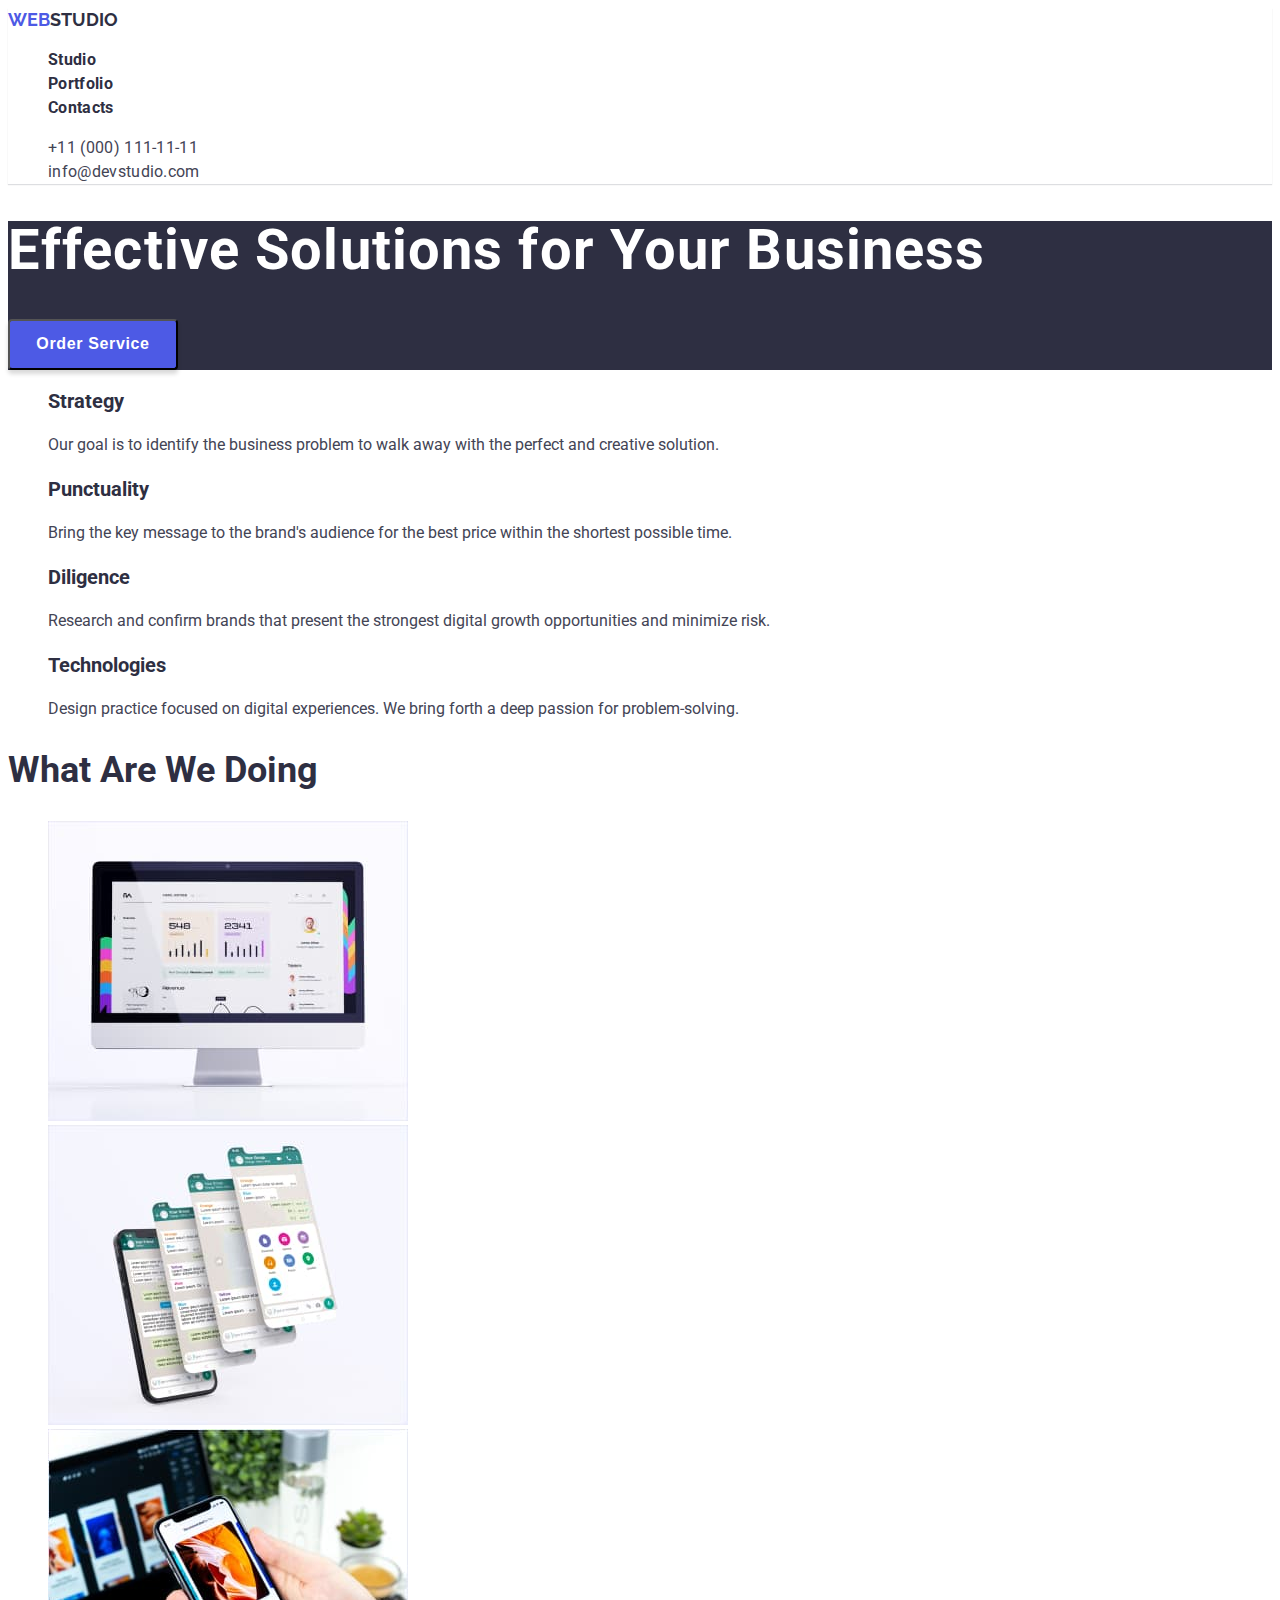
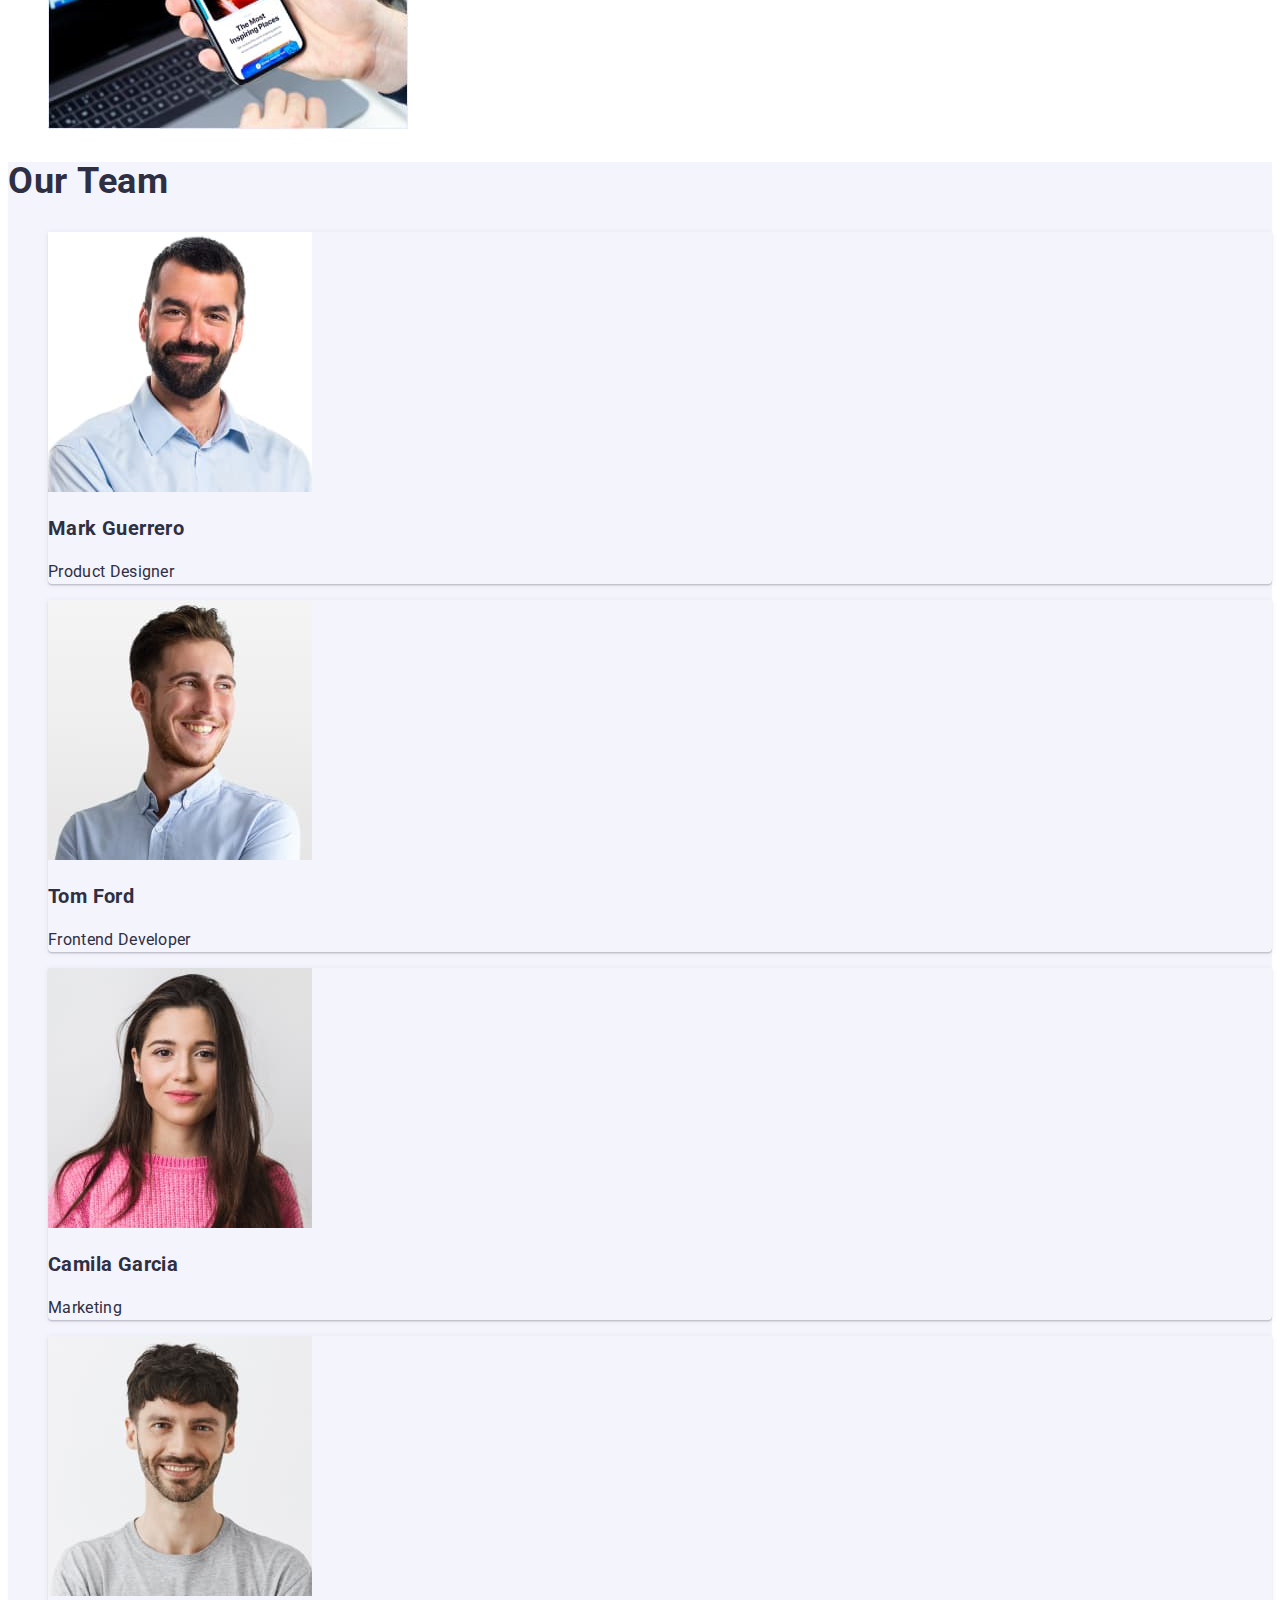
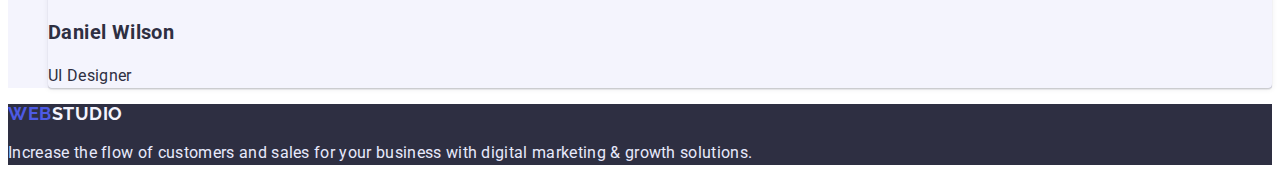
==== index.html @ b68ba535 "Initial commit" ====
<!DOCTYPE html>
<html lang="en">
  <head>
    <meta charset="UTF-8" />
    <meta http-equiv="X-UA-Compatible" content="IE=edge" />
    <meta name="viewport" content="width=device-width, initial-scale=1.0" />
    <link rel="stylesheet" href="./css/styles.css" />
    <link rel="preconnect" href="https://fonts.googleapis.com" />
    <link rel="preconnect" href="https://fonts.gstatic.com" crossorigin />
    <link
      href="https://fonts.googleapis.com/css2?family=Raleway:wght@700&family=Roboto:wght@400;500;700;900&display=swap"
      rel="stylesheet"
    />
    <title>Document</title>
  </head>
  <body>
    <header class="header">
      <nav class="navigation">
        <a class="link-logo" href="/">
          <span class="web-header-logo">web</span>studio</a
        >
        <ul class="navigation-list">
          <li><a class="link-navigation" href="./index.html">Studio</a></li>
          <li>
            <a class="link-navigation" href="./portfolio.html">Portfolio</a>
          </li>
          <li><a class="link-navigation" href="#">Contacts</a></li>
        </ul>
      </nav>
      <ul class="navigation-contacts-list">
        <li>
          <a class="link-contacts" href="tel:+110001111111"
            >+11 (000) 111-11-11</a
          >
        </li>
        <li>
          <a class="link-contacts" href="mailto:info@devstudio.com"
            >info@devstudio.com</a
          >
        </li>
      </ul>
    </header>
    <main class="main">
      <section class="section-hero">
        <h1 class="section-hero-title">
          Effective Solutions for Your Business
        </h1>
        <button class="button-section-hero" type="button">Order Service</button>
      </section>
      <section class="advantages">
        <h2 class="advantages-title">Our advantages</h2>
        <ul class="advantages-list">
          <li class="advantages-list-item">
            <h3 class="advantages-list-item-title">Strategy</h3>
            <p class="advantages-list-item-text">
              Our goal is to identify the business problem to walk away with the
              perfect and creative solution.
            </p>
          </li>
          <li class="advantages-list-item">
            <h3 class="advantages-list-item-title">Punctuality</h3>
            <p class="advantages-list-item-text">
              Bring the key message to the brand's audience for the best price
              within the shortest possible time.
            </p>
          </li>
          <li class="advantages-list-item">
            <h3 class="advantages-list-item-title">Diligence</h3>
            <p class="advantages-list-item-text">
              Research and confirm brands that present the strongest digital
              growth opportunities and minimize risk.
            </p>
          </li>
          <li class="advantages-list-item">
            <h3 class="advantages-list-item-title">Technologies</h3>
            <p class="advantages-list-item-text">
              Design practice focused on digital experiences. We bring forth a
              deep passion for problem-solving.
            </p>
          </li>
        </ul>
      </section>
      <section class="work">
        <h2 class="work-title">What are we doing</h2>
        <ul class="work-title-list">
          <li class="work-title-list-img">
            <img src="./images/img-1.jpg" alt="website-design" width="360" />
          </li>
          <li class="work-title-list-img">
            <img
              src="./images/img-2.jpg"
              alt="mobile-application-design"
              width="360"
            />
          </li>
          <li class="work-title-list-img">
            <img src="./images/img-3.jpg" alt="program-design" width="360" />
          </li>
        </ul>
      </section>
      <section class="team">
        <h2 class="team-title">Our Team</h2>
        <ul class="team-list">
          <li class="team-list-card">
            <img src="./images/Mark.jpg" alt="product-designer" width="264" />
            <h3 class="team-list-card-title">Mark Guerrero</h3>
            <p class="team-list-card-text">Product Designer</p>
          </li>
          <li class="team-list-card">
            <img src="./images/Tom.jpg" alt="frontend-developer" width="264" />
            <h3 class="team-list-card-title">Tom Ford</h3>
            <p class="team-list-card-text">Frontend Developer</p>
          </li>
          <li class="team-list-card">
            <img src="./images/Camila.jpg" alt="marketing" width="264" />
            <h3 class="team-list-card-title">Camila Garcia</h3>
            <p class="team-list-card-text">Marketing</p>
          </li>
          <li class="team-list-card">
            <img src="./images/Daniel.jpg" alt="ui-designer" width="264" />
            <h3 class="team-list-card-title">Daniel Wilson</h3>
            <p class="team-list-card-text">UI Designer</p>
          </li>
        </ul>
      </section>
    </main>
    <footer class="footer">
      <a class="footer-logo" href="/"
        ><span class="web-footer-logo">web</span>studio</a
      >
      <p class="footer-text">
        Increase the flow of customers and sales for your business with digital
        marketing & growth solutions.
      </p>
    </footer>
  </body>
</html>
---- css/styles.css ----
:root {
  --color-primary: #2e2f42;
  --color-secondary: #434455;
  --color-third: #fff;
  --color-action: #4d5ae5;
  --color-background-section: #2e2f42;
  --color-background-brand: #f4f4fd;
  --color-button-action: #404bbf;
  --color-background-button: #e7e9fc;
}

body {
  font-family: Roboto, sans-serif;
  color: var(--color-primary);
  background-color: var(--color-third);
}

ul {
  list-style: none;
}

/* Header */

.header {
  background-color: var(--color-third);
  /* border-bottom: solid; */
  box-shadow: 0px 0px 0px rgba(46, 47, 66, 0.08),
    0px 1px 1px rgba(46, 47, 66, 0.16), 0px 0px 0px rgba(46, 47, 66, 0.08);
}

/* logo */

.link-logo {
  font-family: "Raleway";
  font-weight: 700;
  font-size: 18px;
  line-height: 1.33;
  color: var(--color-primary);
  text-transform: uppercase;
  text-decoration: none;
}

.web-header-logo {
  color: var(--color-action);
}

/* navigation */

.navigation-list {
  font-weight: 700;
  font-size: 16px;
  line-height: 1.5;
  letter-spacing: 0.02em;
}

.link-navigation {
  color: var(--color-primary);
  text-decoration: none;
}

.link-navigation:hover,
.link-navigation:focus {
  color: var(--color-action);
}

/* contacts */

.navigation-contacts-list {
  font-size: 16px;
  line-height: 1.5;
  letter-spacing: 0.02em;
}

.link-contacts {
  color: var(--color-secondary);
  text-decoration: none;
}

.link-contacts:hover,
.link-contacts:focus {
  color: var(--color-action);
}

/* Main */

/* section-hero */

.section-hero {
  background-color: var(--color-primary);
}
.section-hero-title {
  font-weight: 700;
  font-size: 56px;
  line-height: 1.07;
  color: var(--color-third);
  letter-spacing: 0.02em;
}

/* Button */

.button-section-hero {
  font-weight: 700;
  font-size: 16px;
  line-height: 1.18;
  letter-spacing: 0.04em;
  cursor: pointer;
  width: 170px;
  height: 51px;
  left: 635px;
  top: 432px;
  box-shadow: 0px 4px 4px rgba(0, 0, 0, 0.15);
  border-radius: 4px;
  color: var(--color-third);
  background-color: var(--color-action);
}

.button-section-hero:hover,
.button-section-hero:focus {
  color: var(--color-third);
  background-color: var(--color-button-action);
}

/* section advantages */

.advantages-title {
  width: 1px;
  height: 1px;
  margin: -1px;
  border: 0;
  padding: 0;
  white-space: nowrap;
  clip-path: inset(100%);
  clip: rect(0 0 0 0);
  overflow: hidden;
}

.advantages-list-item-title {
  font-weight: 700;
  font-size: 20px;
  line-height: 1.2;
  color: var(--color-primary);
}

.advantages-list-item-text {
  font-size: 16px;
  line-height: 1.5;
  color: var(--color-secondary);
}

/* section work */

.work-title {
  color: var(--color-primary);
  font-weight: 700;
  font-size: 36px;
  line-height: 1.11;
  text-transform: capitalize;
}

/* section our team */

.team {
  background-color: var(--color-background-brand);
}

.team-title {
  font-weight: 700;
  font-size: 36px;
  line-height: 1.11;
  letter-spacing: 0.02em;
  text-transform: capitalize;
  color: var(--color-primary);
}

.team-list-card {
  box-shadow: 0px 1px 6px rgba(46, 47, 66, 0.08),
    0px 1px 1px rgba(46, 47, 66, 0.16), 0px 2px 1px rgba(46, 47, 66, 0.08);
  border-radius: 0px 0px 4px 4px;
}

.team-list-card-title {
  font-weight: 700;
  font-size: 20px;
  line-height: 1.2;
  letter-spacing: 0.02em;
  color: var(--color-primary);
}

.team-list-card-text {
  font-size: 16px;
  line-height: 1.5;
  letter-spacing: 0.02em;
}

/* second page (Portfolio) */

.button-action {
  font-weight: 700;
  font-size: 16px;
  line-height: 1.5;
  align-items: center;
  cursor: pointer;
  letter-spacing: 0.04em;
  color: var(--color-action);
  background-color: var(--color-background-button);
  border: 1px solid #e7e9fc;
  border-radius: 4px;
}

.button-action:hover,
.button-action:focus {
  color: var(--color-third);
  background-color: var(--color-action);
}

.gallery-title {
  width: 1px;
  height: 1px;
  margin: -1px;
  border: 0;
  padding: 0;
  white-space: nowrap;
  clip-path: inset(100%);
  clip: rect(0 0 0 0);
  overflow: hidden;
}

.portfolio-images-card {
  box-sizing: border-box;
  border: 0.5px solid #f4f4fd;
  box-shadow: 0px 1px 6px rgba(46, 47, 66, 0.08);
}

.portfolio-images-card-title {
  font-weight: 700;
  font-size: 20px;
  line-height: 1.2;
  letter-spacing: 0.02em;
  color: var(--color-primary);
}

.portfolio-images-card-text {
  font-size: 16px;
  line-height: 1.5;
  letter-spacing: 0.02em;
  color: var(--color-secondary);
}

/* footer */

.footer {
  background-color: var(--color-background-section);
}

.footer-logo {
  font-family: "Raleway";
  font-weight: 700;
  font-size: 18px;
  line-height: 1.16;
  letter-spacing: 0.03em;
  text-transform: uppercase;
  text-decoration: none;
  color: var(--color-background-brand);
}

.web-footer-logo {
  font-family: "Raleway";
  font-weight: 700;
  font-size: 18px;
  line-height: 1.16;
  letter-spacing: 0.03em;
  color: var(--color-action);
}

.footer-text {
  font-size: 16px;
  line-height: 1.5;
  letter-spacing: 0.02em;
  color: var(--color-background-button);
}
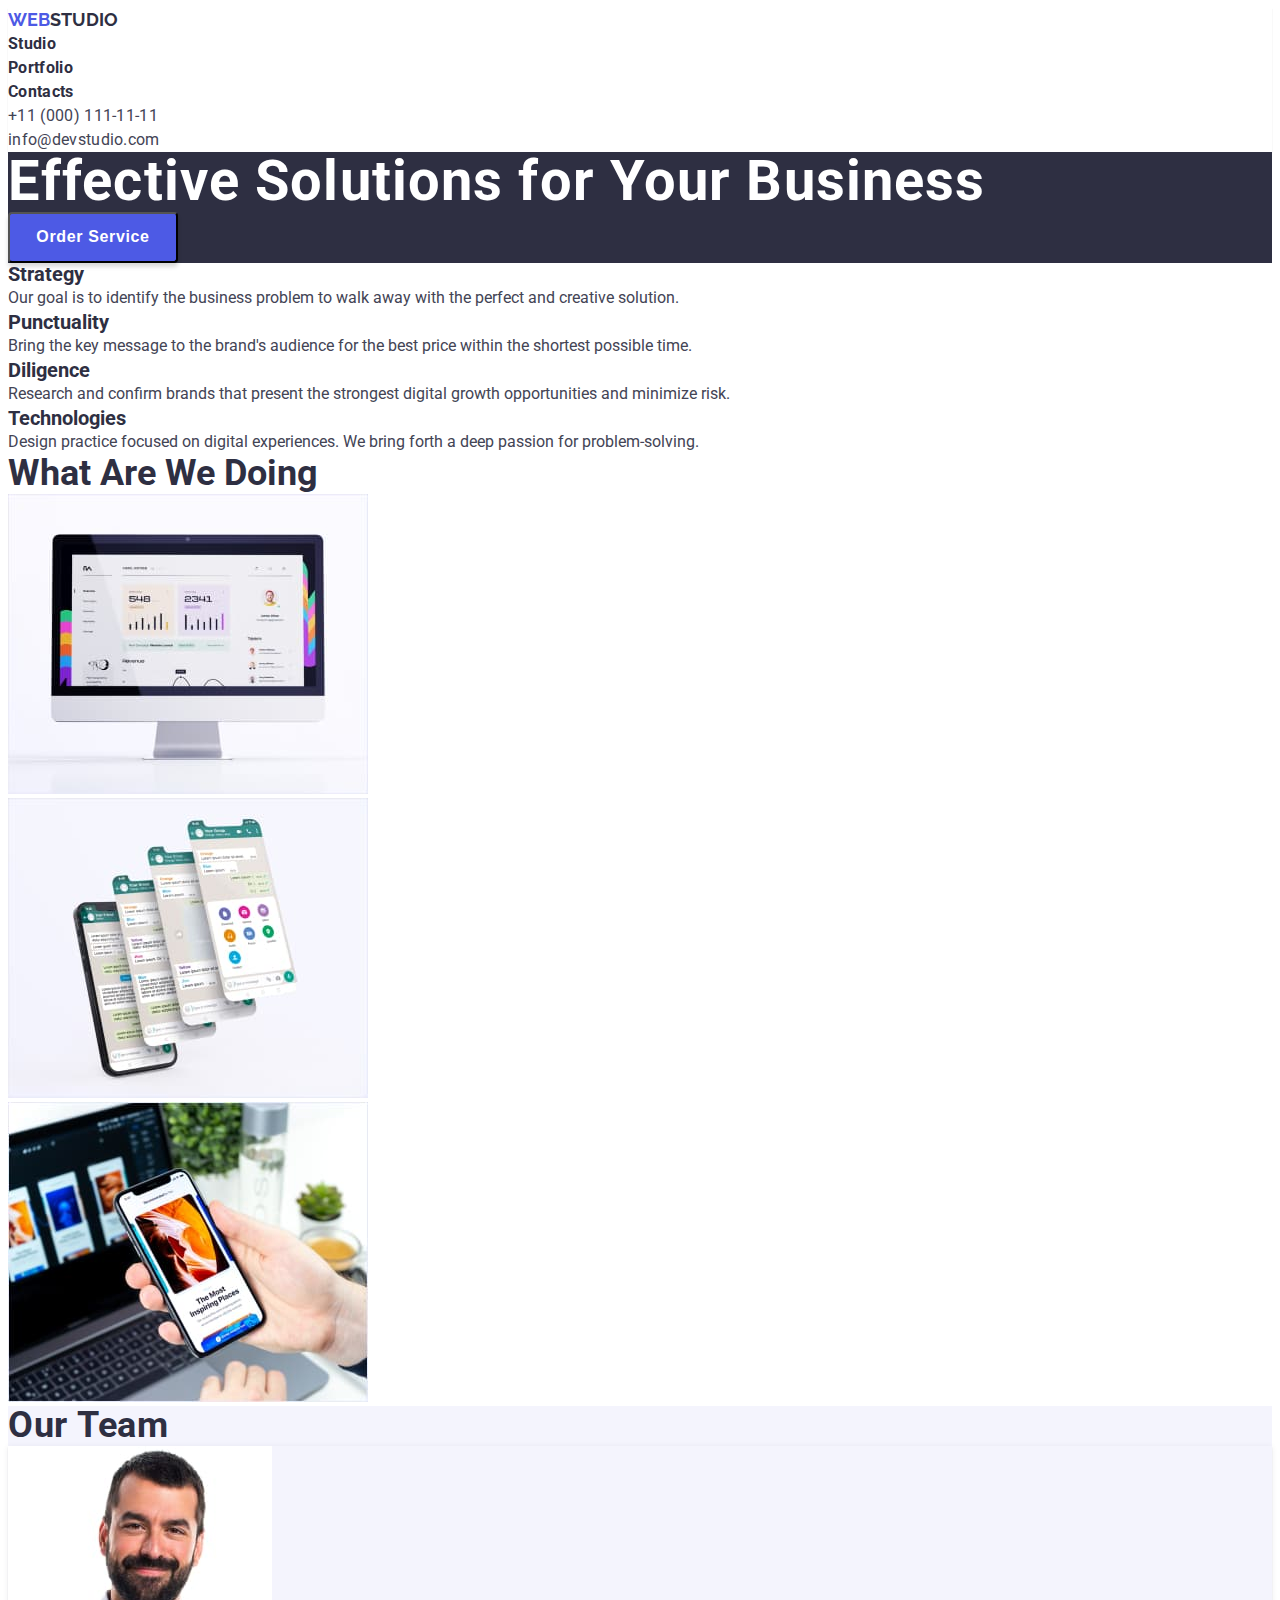
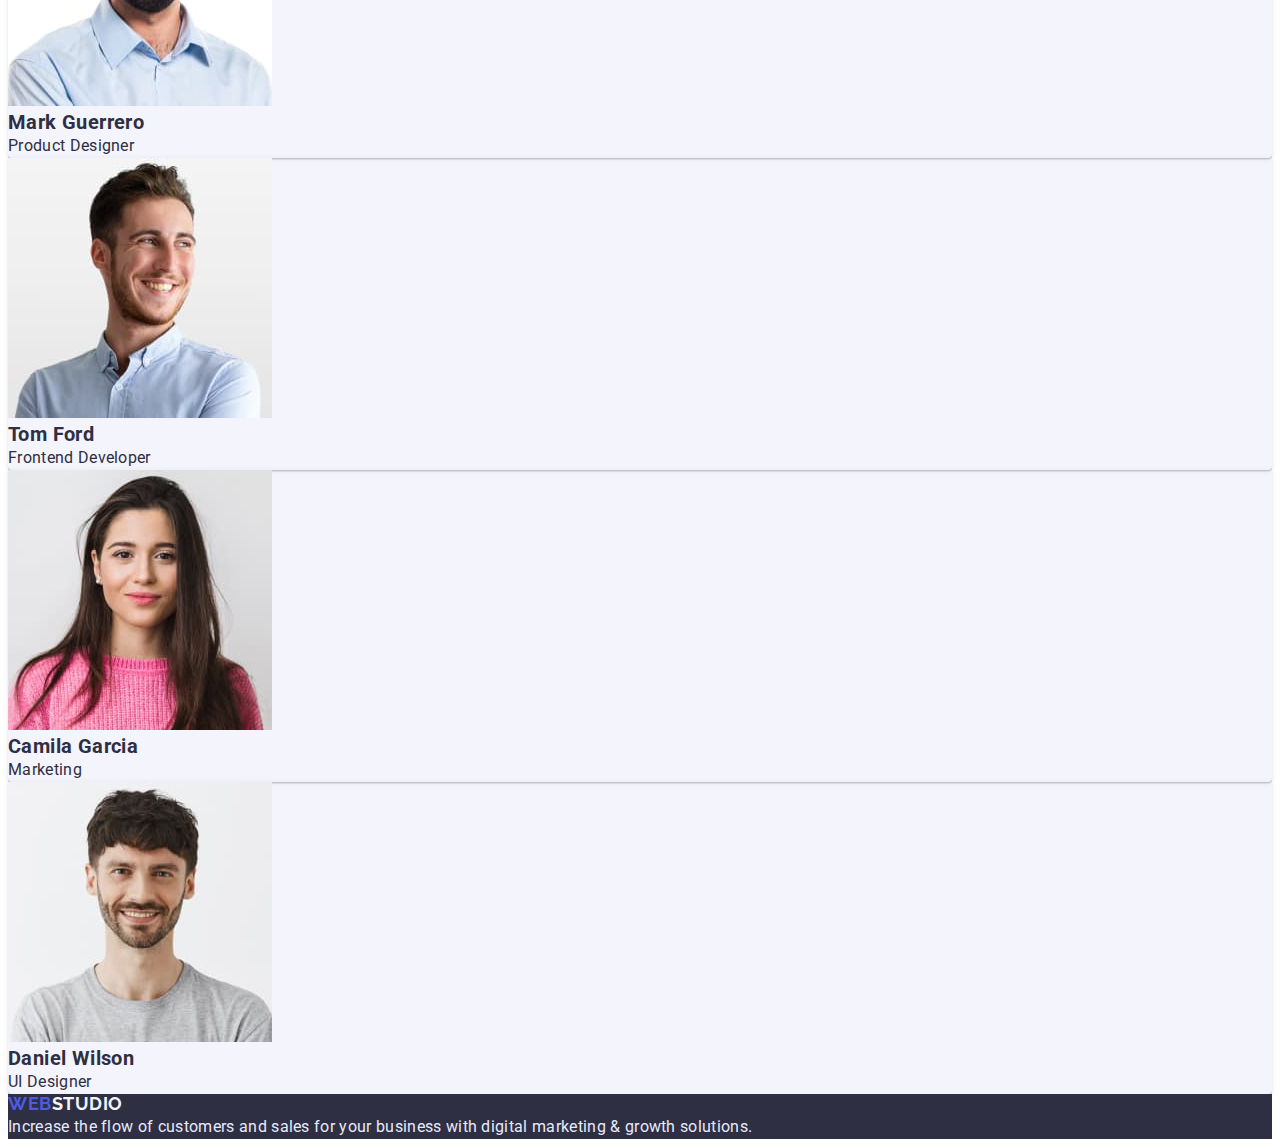
==== commit 3dd3bfee: "створено клас container" ====
--- a/index.html
+++ b/index.html
@@ -11,22 +11,31 @@
       href="https://fonts.googleapis.com/css2?family=Raleway:wght@700&family=Roboto:wght@400;500;700;900&display=swap"
       rel="stylesheet"
     />
+    <link
+      rel="stylesheet"
+      href="https://cdnjs.cloudflare.com/ajax/libs/modern-normalize/1.1.0/modern-normalize.min.css"
+      integrity="sha512-wpPYUAdjBVSE4KJnH1VR1HeZfpl1ub8YT/NKx4PuQ5NmX2tKuGu6U/JRp5y+Y8XG2tV+wKQpNHVUX03MfMFn9Q=="
+      crossorigin="anonymous"
+      referrerpolicy="no-referrer"
+    />
     <title>Document</title>
   </head>
   <body>
     <header class="header">
-      <nav class="navigation">
-        <a class="link-logo" href="/">
-          <span class="web-header-logo">web</span>studio</a
-        >
-        <ul class="navigation-list">
-          <li><a class="link-navigation" href="./index.html">Studio</a></li>
-          <li>
-            <a class="link-navigation" href="./portfolio.html">Portfolio</a>
-          </li>
-          <li><a class="link-navigation" href="#">Contacts</a></li>
-        </ul>
-      </nav>
+      <div class="container">
+        <nav class="navigation">
+          <a class="link-logo" href="/">
+            <span class="web-header-logo">web</span>studio</a
+          >
+          <ul class="navigation-list">
+            <li><a class="link-navigation" href="./index.html">Studio</a></li>
+            <li>
+              <a class="link-navigation" href="./portfolio.html">Portfolio</a>
+            </li>
+            <li><a class="link-navigation" href="#">Contacts</a></li>
+          </ul>
+        </nav>
+      </div>
       <ul class="navigation-contacts-list">
         <li>
           <a class="link-contacts" href="tel:+110001111111"
@@ -42,96 +51,112 @@
     </header>
     <main class="main">
       <section class="section-hero">
-        <h1 class="section-hero-title">
-          Effective Solutions for Your Business
-        </h1>
-        <button class="button-section-hero" type="button">Order Service</button>
+        <div class="container">
+          <h1 class="section-hero-title">
+            Effective Solutions for Your Business
+          </h1>
+          <button class="button-section-hero" type="button">
+            Order Service
+          </button>
+        </div>
       </section>
       <section class="advantages">
-        <h2 class="advantages-title">Our advantages</h2>
-        <ul class="advantages-list">
-          <li class="advantages-list-item">
-            <h3 class="advantages-list-item-title">Strategy</h3>
-            <p class="advantages-list-item-text">
-              Our goal is to identify the business problem to walk away with the
-              perfect and creative solution.
-            </p>
-          </li>
-          <li class="advantages-list-item">
-            <h3 class="advantages-list-item-title">Punctuality</h3>
-            <p class="advantages-list-item-text">
-              Bring the key message to the brand's audience for the best price
-              within the shortest possible time.
-            </p>
-          </li>
-          <li class="advantages-list-item">
-            <h3 class="advantages-list-item-title">Diligence</h3>
-            <p class="advantages-list-item-text">
-              Research and confirm brands that present the strongest digital
-              growth opportunities and minimize risk.
-            </p>
-          </li>
-          <li class="advantages-list-item">
-            <h3 class="advantages-list-item-title">Technologies</h3>
-            <p class="advantages-list-item-text">
-              Design practice focused on digital experiences. We bring forth a
-              deep passion for problem-solving.
-            </p>
-          </li>
-        </ul>
+        <div class="container">
+          <h2 class="advantages-title">Our advantages</h2>
+          <ul class="advantages-list">
+            <li class="advantages-list-item">
+              <h3 class="advantages-list-item-title">Strategy</h3>
+              <p class="advantages-list-item-text">
+                Our goal is to identify the business problem to walk away with
+                the perfect and creative solution.
+              </p>
+            </li>
+            <li class="advantages-list-item">
+              <h3 class="advantages-list-item-title">Punctuality</h3>
+              <p class="advantages-list-item-text">
+                Bring the key message to the brand's audience for the best price
+                within the shortest possible time.
+              </p>
+            </li>
+            <li class="advantages-list-item">
+              <h3 class="advantages-list-item-title">Diligence</h3>
+              <p class="advantages-list-item-text">
+                Research and confirm brands that present the strongest digital
+                growth opportunities and minimize risk.
+              </p>
+            </li>
+            <li class="advantages-list-item">
+              <h3 class="advantages-list-item-title">Technologies</h3>
+              <p class="advantages-list-item-text">
+                Design practice focused on digital experiences. We bring forth a
+                deep passion for problem-solving.
+              </p>
+            </li>
+          </ul>
+        </div>
       </section>
       <section class="work">
-        <h2 class="work-title">What are we doing</h2>
-        <ul class="work-title-list">
-          <li class="work-title-list-img">
-            <img src="./images/img-1.jpg" alt="website-design" width="360" />
-          </li>
-          <li class="work-title-list-img">
-            <img
-              src="./images/img-2.jpg"
-              alt="mobile-application-design"
-              width="360"
-            />
-          </li>
-          <li class="work-title-list-img">
-            <img src="./images/img-3.jpg" alt="program-design" width="360" />
-          </li>
-        </ul>
+        <div class="container">
+          <h2 class="work-title">What are we doing</h2>
+          <ul class="work-title-list">
+            <li class="work-title-list-img">
+              <img src="./images/img-1.jpg" alt="website-design" width="360" />
+            </li>
+            <li class="work-title-list-img">
+              <img
+                src="./images/img-2.jpg"
+                alt="mobile-application-design"
+                width="360"
+              />
+            </li>
+            <li class="work-title-list-img">
+              <img src="./images/img-3.jpg" alt="program-design" width="360" />
+            </li>
+          </ul>
+        </div>
       </section>
       <section class="team">
-        <h2 class="team-title">Our Team</h2>
-        <ul class="team-list">
-          <li class="team-list-card">
-            <img src="./images/Mark.jpg" alt="product-designer" width="264" />
-            <h3 class="team-list-card-title">Mark Guerrero</h3>
-            <p class="team-list-card-text">Product Designer</p>
-          </li>
-          <li class="team-list-card">
-            <img src="./images/Tom.jpg" alt="frontend-developer" width="264" />
-            <h3 class="team-list-card-title">Tom Ford</h3>
-            <p class="team-list-card-text">Frontend Developer</p>
-          </li>
-          <li class="team-list-card">
-            <img src="./images/Camila.jpg" alt="marketing" width="264" />
-            <h3 class="team-list-card-title">Camila Garcia</h3>
-            <p class="team-list-card-text">Marketing</p>
-          </li>
-          <li class="team-list-card">
-            <img src="./images/Daniel.jpg" alt="ui-designer" width="264" />
-            <h3 class="team-list-card-title">Daniel Wilson</h3>
-            <p class="team-list-card-text">UI Designer</p>
-          </li>
-        </ul>
+        <div class="container">
+          <h2 class="team-title">Our Team</h2>
+          <ul class="team-list">
+            <li class="team-list-card">
+              <img src="./images/Mark.jpg" alt="product-designer" width="264" />
+              <h3 class="team-list-card-title">Mark Guerrero</h3>
+              <p class="team-list-card-text">Product Designer</p>
+            </li>
+            <li class="team-list-card">
+              <img
+                src="./images/Tom.jpg"
+                alt="frontend-developer"
+                width="264"
+              />
+              <h3 class="team-list-card-title">Tom Ford</h3>
+              <p class="team-list-card-text">Frontend Developer</p>
+            </li>
+            <li class="team-list-card">
+              <img src="./images/Camila.jpg" alt="marketing" width="264" />
+              <h3 class="team-list-card-title">Camila Garcia</h3>
+              <p class="team-list-card-text">Marketing</p>
+            </li>
+            <li class="team-list-card">
+              <img src="./images/Daniel.jpg" alt="ui-designer" width="264" />
+              <h3 class="team-list-card-title">Daniel Wilson</h3>
+              <p class="team-list-card-text">UI Designer</p>
+            </li>
+          </ul>
+        </div>
       </section>
     </main>
     <footer class="footer">
-      <a class="footer-logo" href="/"
-        ><span class="web-footer-logo">web</span>studio</a
-      >
-      <p class="footer-text">
-        Increase the flow of customers and sales for your business with digital
-        marketing & growth solutions.
-      </p>
+      <div class="container">
+        <a class="footer-logo" href="/"
+          ><span class="web-footer-logo">web</span>studio</a
+        >
+        <p class="footer-text">
+          Increase the flow of customers and sales for your business with
+          digital marketing & growth solutions.
+        </p>
+      </div>
     </footer>
   </body>
 </html>
--- a/css/styles.css
+++ b/css/styles.css
@@ -15,8 +15,20 @@
   background-color: var(--color-third);
 }
 
-ul {
-  list-style: none;
+p,
+h1,
+h2,
+h3,
+h4,
+h5,
+h6 {
+  margin: 0;
+}
+
+ul,
+ol {
+  margin: 0;
+  padding-left: 0;
 }
 
 /* Header */
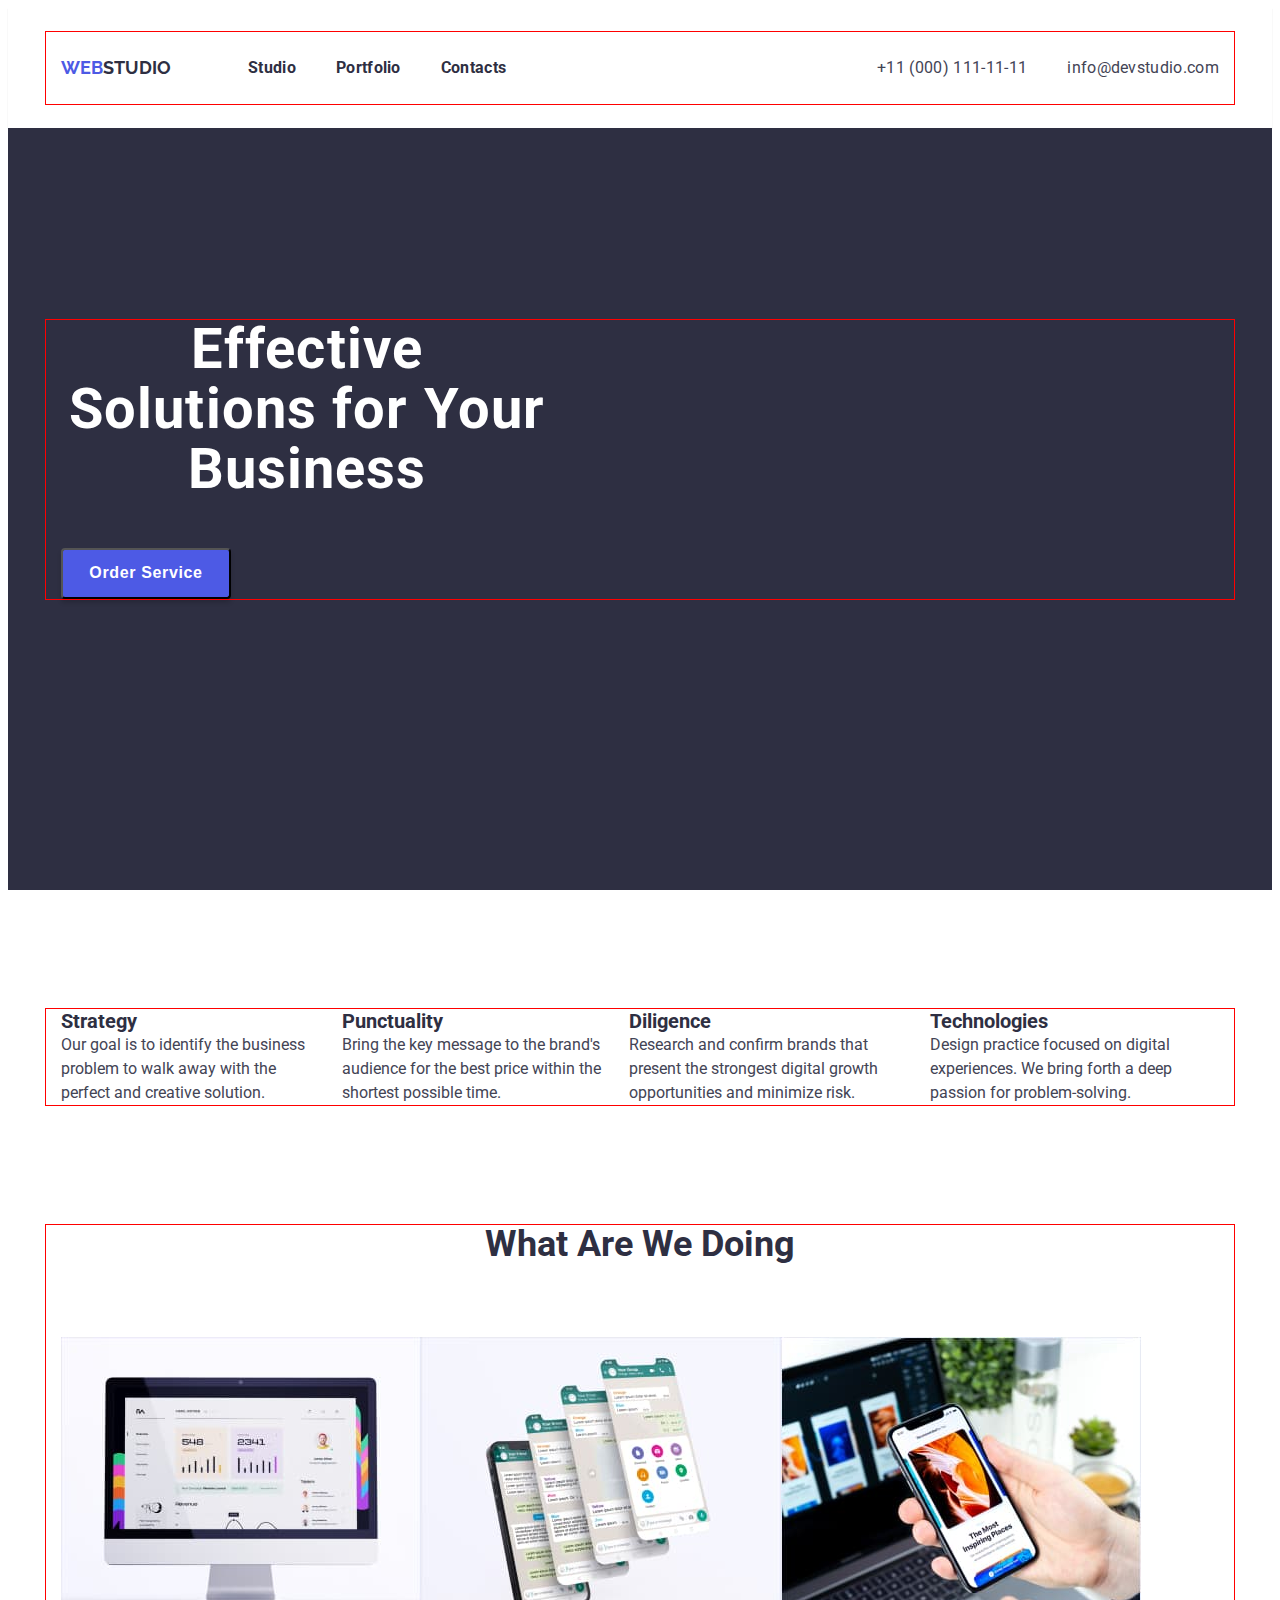
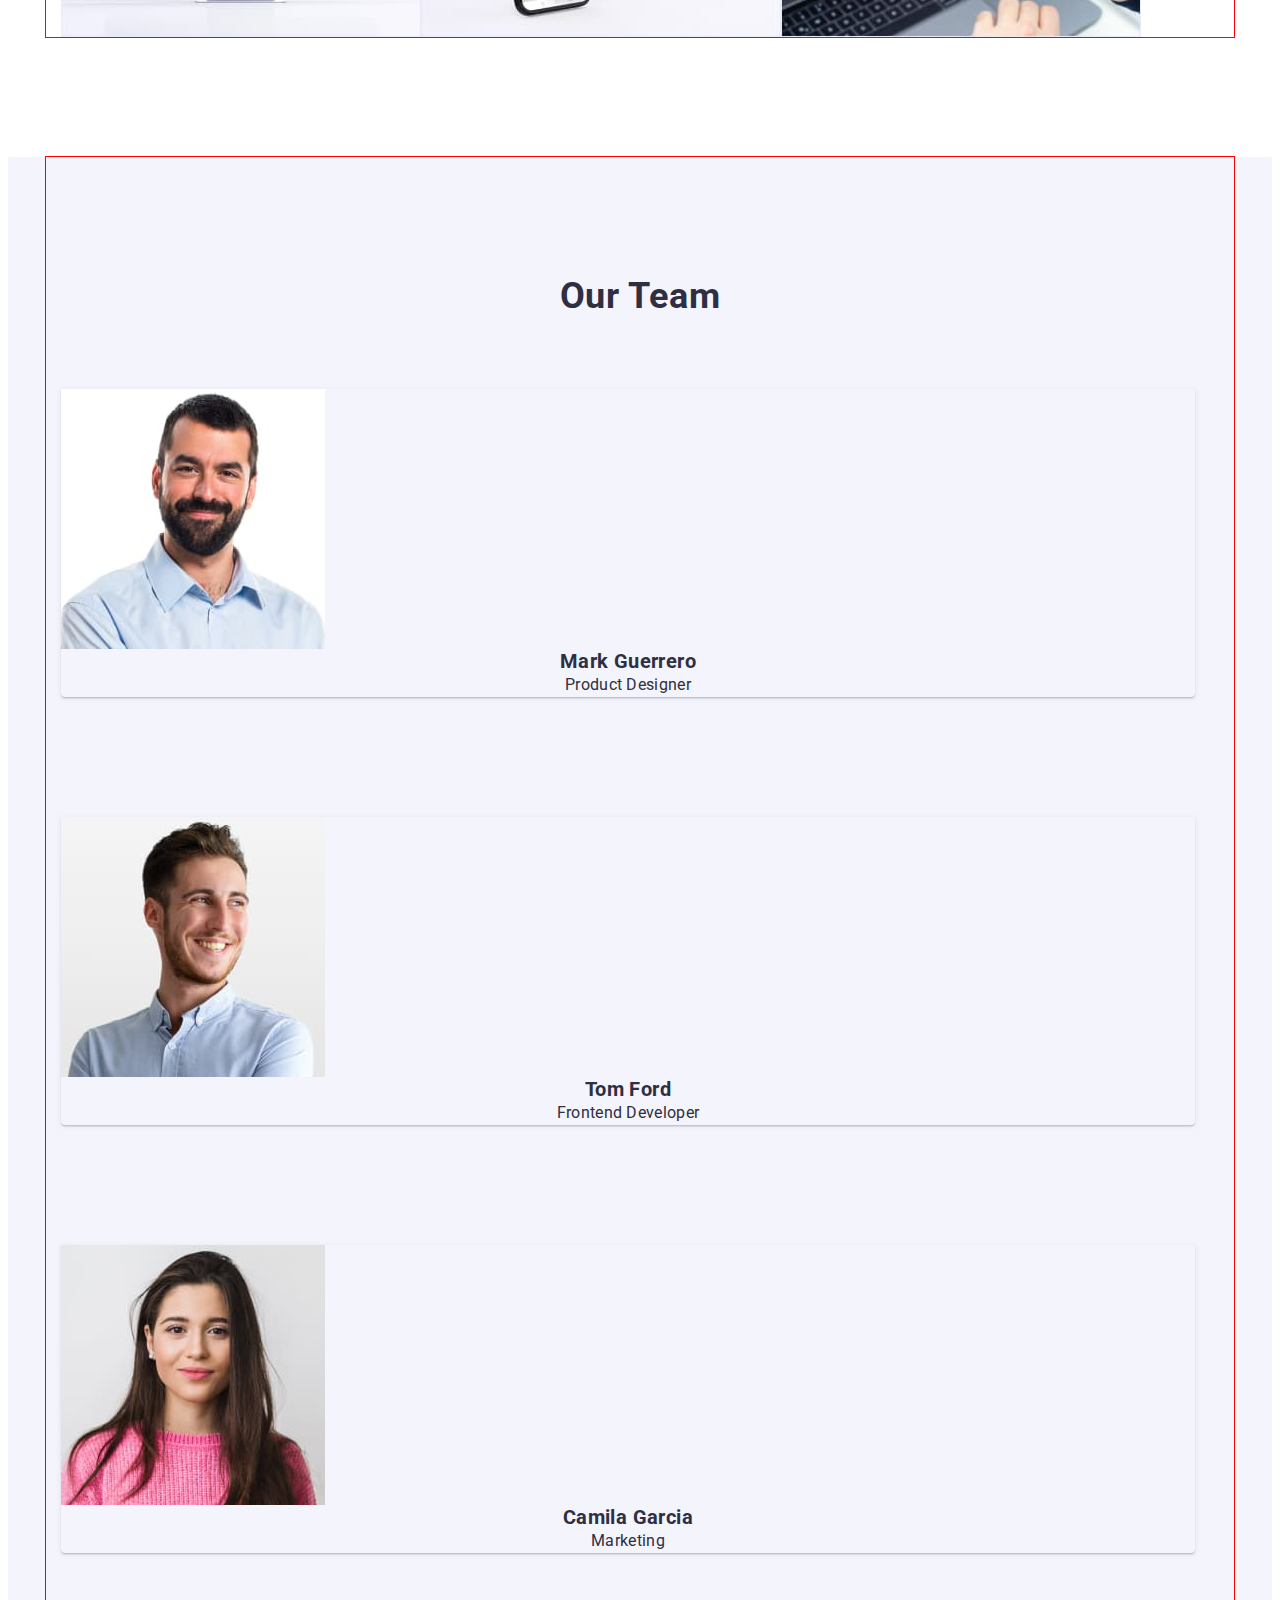
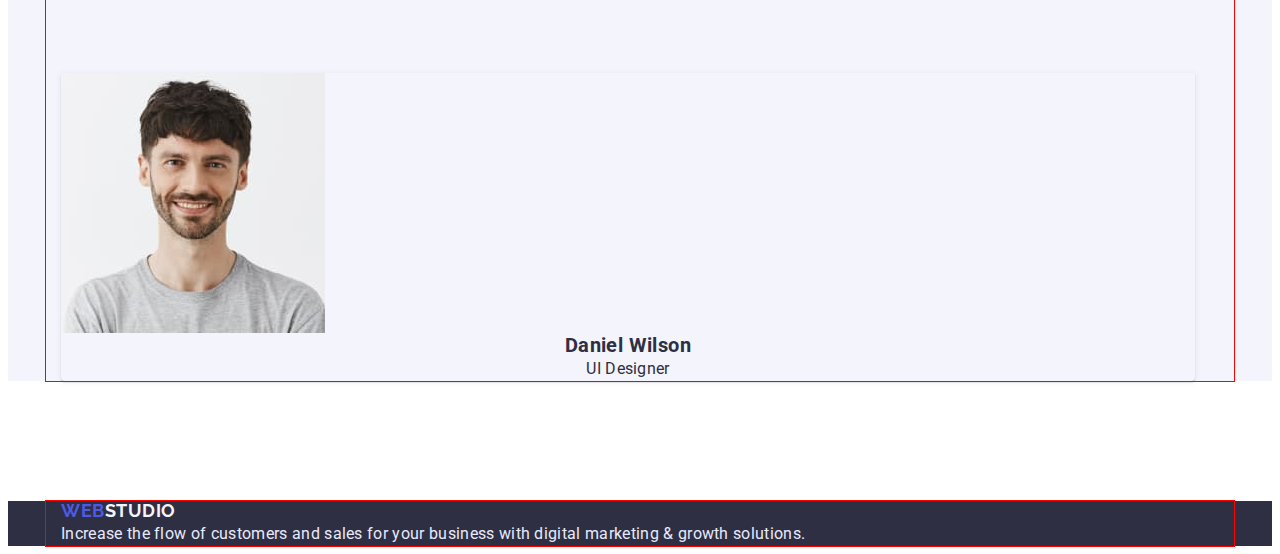
==== commit eee33da9: "Зміни" ====
--- a/index.html
+++ b/index.html
@@ -23,31 +23,34 @@
   <body>
     <header class="header">
       <div class="container">
-        <nav class="navigation">
-          <a class="link-logo" href="/">
-            <span class="web-header-logo">web</span>studio</a
-          >
-          <ul class="navigation-list">
-            <li><a class="link-navigation" href="./index.html">Studio</a></li>
+        <div class="container-navigation">
+          <nav class="navigation">
+            <a class="link-logo" href="/">
+              <span class="web-header-logo">web</span>studio</a
+            >
+            <ul class="navigation-list">
+              <li><a class="link-navigation" href="./index.html">Studio</a></li>
+              <li>
+                <a class="link-navigation" href="./portfolio.html">Portfolio</a>
+              </li>
+              <li><a class="link-navigation" href="#">Contacts</a></li>
+            </ul>
+          </nav>
+
+          <ul class="navigation-contacts-list">
             <li>
-              <a class="link-navigation" href="./portfolio.html">Portfolio</a>
+              <a class="link-contacts" href="tel:+110001111111"
+                >+11 (000) 111-11-11</a
+              >
             </li>
-            <li><a class="link-navigation" href="#">Contacts</a></li>
+            <li>
+              <a class="link-contacts" href="mailto:info@devstudio.com"
+                >info@devstudio.com</a
+              >
+            </li>
           </ul>
-        </nav>
+        </div>
       </div>
-      <ul class="navigation-contacts-list">
-        <li>
-          <a class="link-contacts" href="tel:+110001111111"
-            >+11 (000) 111-11-11</a
-          >
-        </li>
-        <li>
-          <a class="link-contacts" href="mailto:info@devstudio.com"
-            >info@devstudio.com</a
-          >
-        </li>
-      </ul>
     </header>
     <main class="main">
       <section class="section-hero">
--- a/css/styles.css
+++ b/css/styles.css
@@ -29,6 +29,11 @@
 ol {
   margin: 0;
   padding-left: 0;
+  list-style: none;
+}
+
+img {
+  display: block;
 }
 
 /* Header */
@@ -38,6 +43,15 @@
   /* border-bottom: solid; */
   box-shadow: 0px 0px 0px rgba(46, 47, 66, 0.08),
     0px 1px 1px rgba(46, 47, 66, 0.16), 0px 0px 0px rgba(46, 47, 66, 0.08);
+  padding-top: 24px;
+  padding-bottom: 24px;
+  /* display: flex; */
+}
+
+.container-navigation {
+  display: flex;
+  padding-top: 24px;
+  padding-bottom: 24px;
 }
 
 /* logo */
@@ -50,6 +64,7 @@
   color: var(--color-primary);
   text-transform: uppercase;
   text-decoration: none;
+  margin-right: 77px;
 }
 
 .web-header-logo {
@@ -58,11 +73,28 @@
 
 /* navigation */
 
+.container {
+  width: 1158px;
+  padding-left: 15px;
+  padding-right: 15px;
+  outline: 1px solid red;
+  margin: 0 auto;
+}
+
+.navigation {
+  display: flex;
+  align-items: center;
+  margin-right: auto;
+}
+
 .navigation-list {
   font-weight: 700;
   font-size: 16px;
   line-height: 1.5;
   letter-spacing: 0.02em;
+  display: flex;
+  gap: 40px;
+
 }
 
 .link-navigation {
@@ -81,7 +113,9 @@
   font-size: 16px;
   line-height: 1.5;
   letter-spacing: 0.02em;
-}
+  display: flex;
+  gap: 40px;
+  }
 
 .link-contacts {
   color: var(--color-secondary);
@@ -99,6 +133,8 @@
 
 .section-hero {
   background-color: var(--color-primary);
+  padding-top: 192px;
+  padding-bottom: 291px;
 }
 .section-hero-title {
   font-weight: 700;
@@ -106,6 +142,9 @@
   line-height: 1.07;
   color: var(--color-third);
   letter-spacing: 0.02em;
+  margin-bottom: 48px;
+  text-align: center;
+  width: 492px;
 }
 
 /* Button */
@@ -134,6 +173,11 @@
 
 /* section advantages */
 
+.advantages {
+  padding-top: 120px;
+  padding-bottom: 120px;
+}
+
 .advantages-title {
   width: 1px;
   height: 1px;
@@ -146,6 +190,16 @@
   overflow: hidden;
 }
 
+.advantages-list {
+  display: flex;
+}
+
+.advantages-list-item {
+  /* width: 264px; */
+  /* margin: 0 24px 0 0; */
+   padding: 0 24px 0 0;
+}
+
 .advantages-list-item-title {
   font-weight: 700;
   font-size: 20px;
@@ -160,6 +214,10 @@
 }
 
 /* section work */
+
+.work {
+  padding-bottom: 120px;
+}
 
 .work-title {
   color: var(--color-primary);
@@ -167,6 +225,15 @@
   font-size: 36px;
   line-height: 1.11;
   text-transform: capitalize;
+  margin-bottom: 72px;
+  text-align: center;
+}
+
+.work-title-list {
+  display: flex;
+}
+
+.work-title-list-img {
 }
 
 /* section our team */
@@ -178,16 +245,25 @@
 .team-title {
   font-weight: 700;
   font-size: 36px;
+  text-align: center;
   line-height: 1.11;
   letter-spacing: 0.02em;
   text-transform: capitalize;
   color: var(--color-primary);
+  padding-top: 120px;
+  margin-bottom: 72px;
+}
+
+.team-list {
 }
 
 .team-list-card {
   box-shadow: 0px 1px 6px rgba(46, 47, 66, 0.08),
     0px 1px 1px rgba(46, 47, 66, 0.16), 0px 2px 1px rgba(46, 47, 66, 0.08);
   border-radius: 0px 0px 4px 4px;
+  margin: 0 24px 0 0;
+  margin-bottom: 120px;
+  text-align: center;
 }
 
 .team-list-card-title {
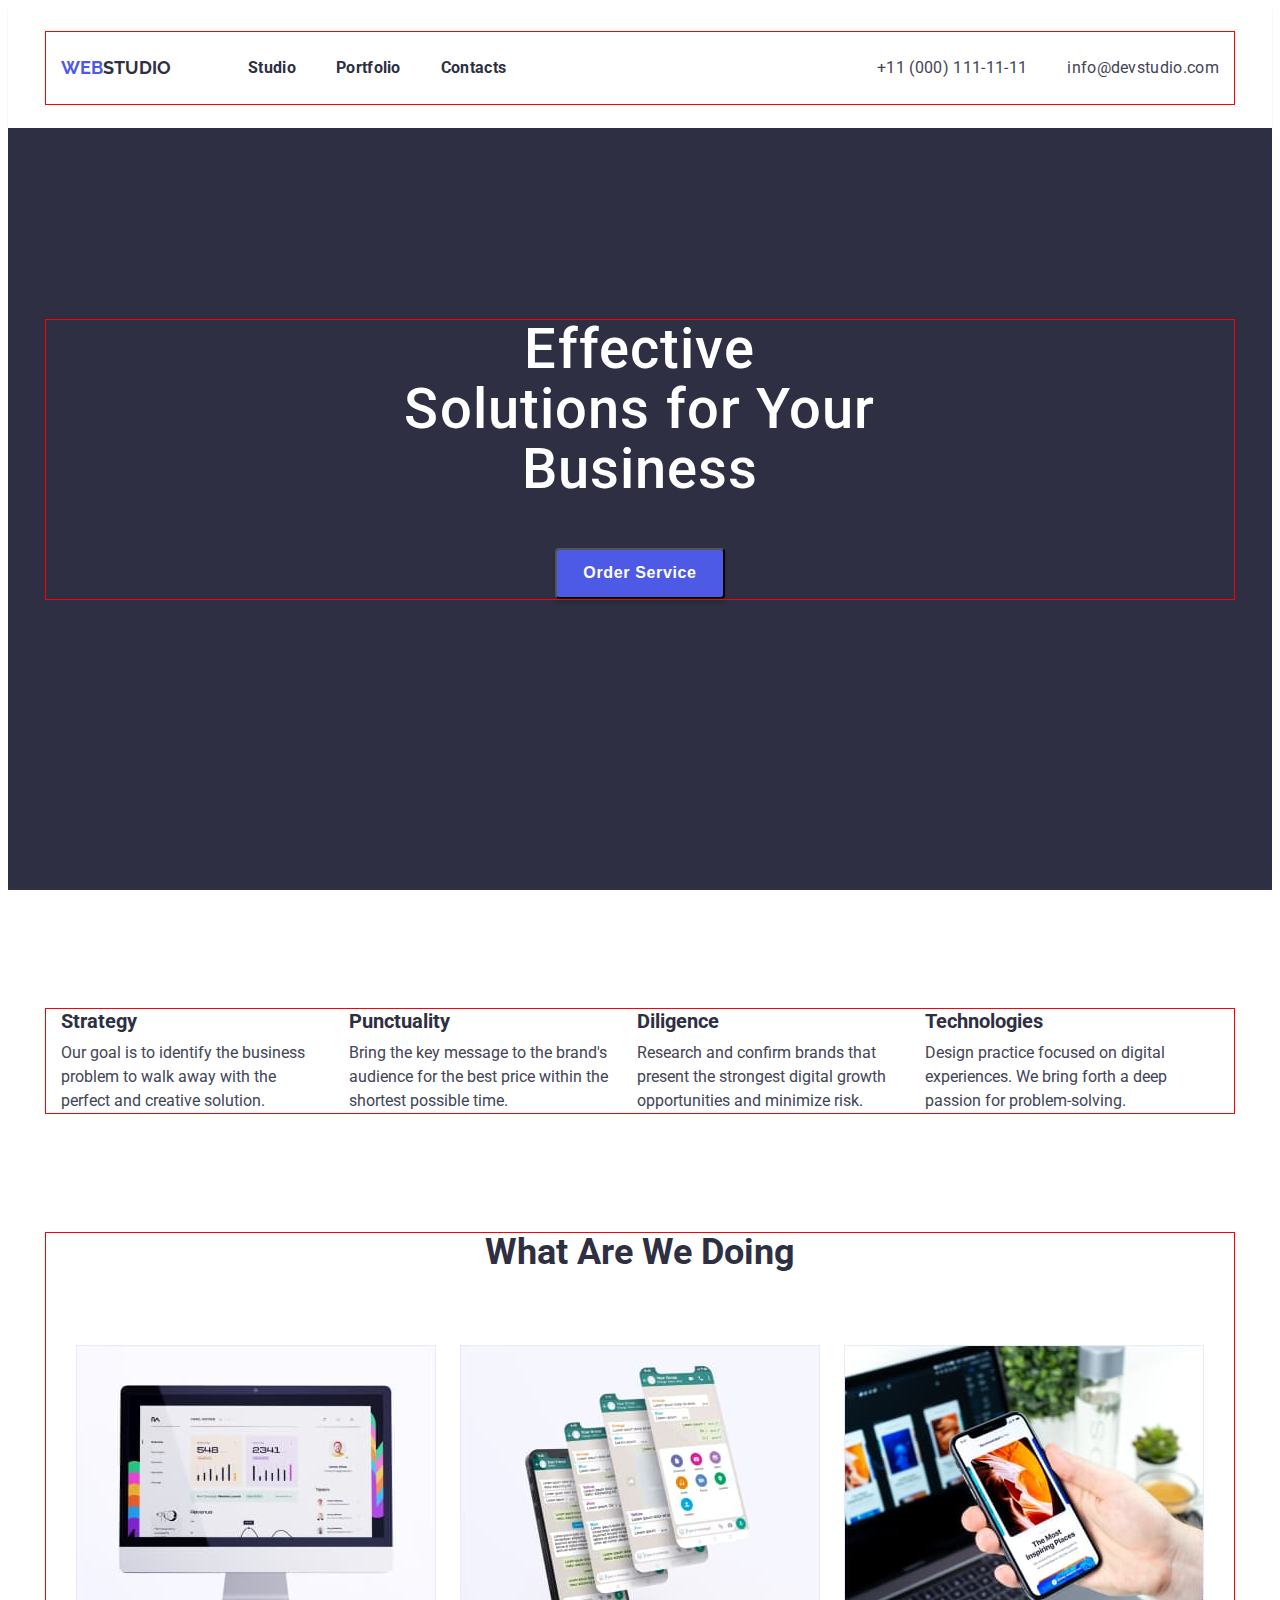
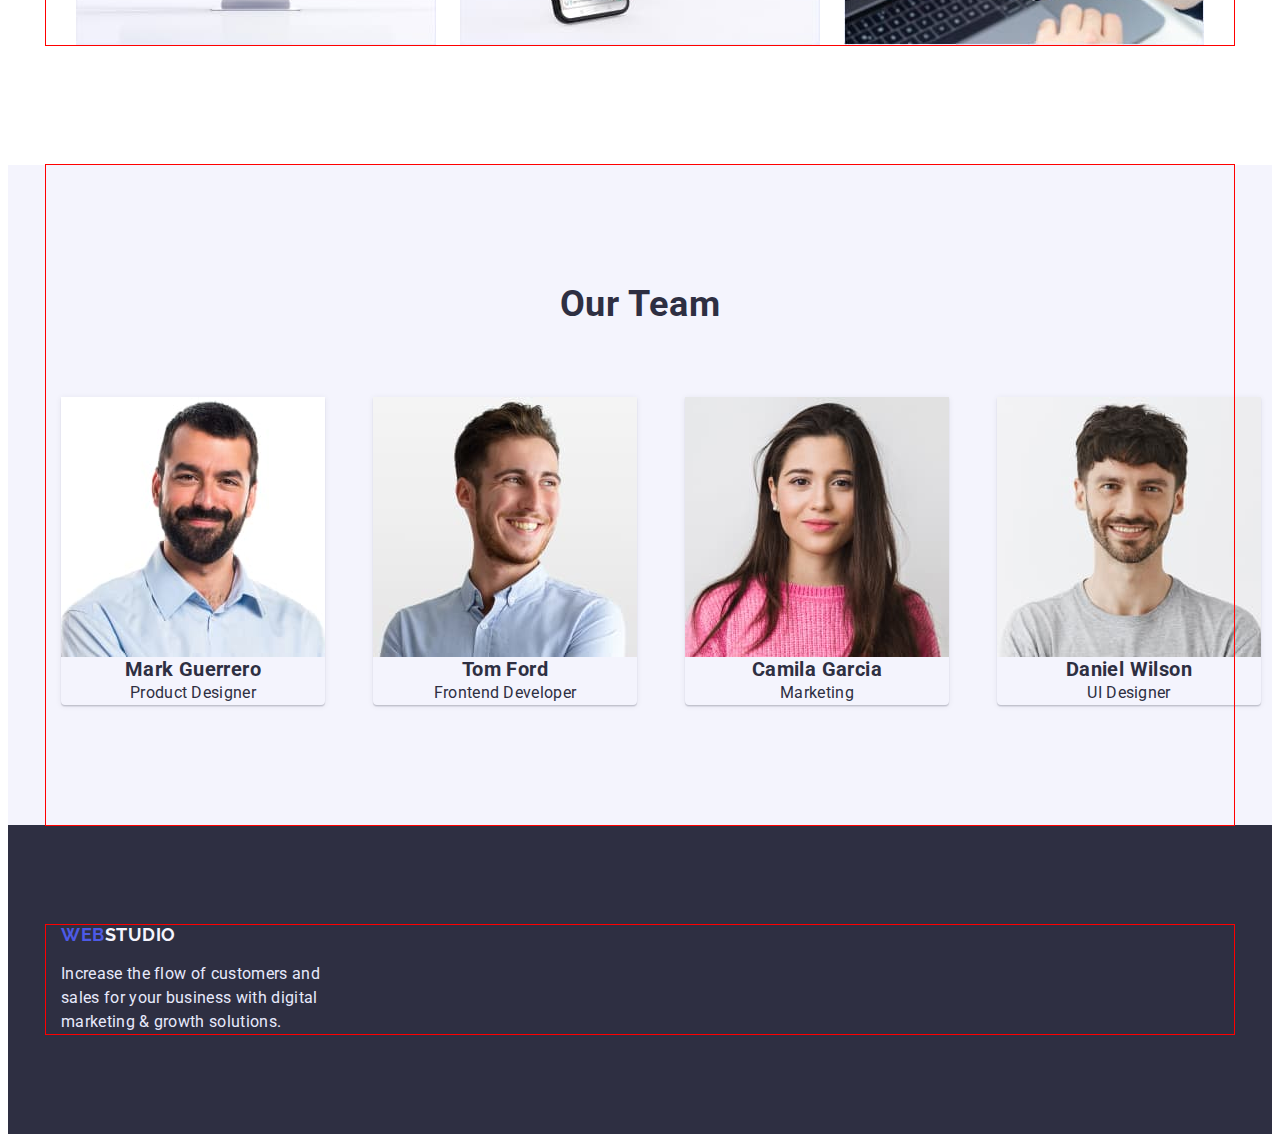
==== commit 160210ae: "Доробити команду" ====
--- a/index.html
+++ b/index.html
@@ -152,13 +152,15 @@
     </main>
     <footer class="footer">
       <div class="container">
-        <a class="footer-logo" href="/"
-          ><span class="web-footer-logo">web</span>studio</a
-        >
-        <p class="footer-text">
-          Increase the flow of customers and sales for your business with
-          digital marketing & growth solutions.
-        </p>
+        <div class="footer-container">
+          <a class="footer-logo" href="/"
+            ><span class="web-footer-logo">web</span>studio</a
+          >
+          <p class="footer-text">
+            Increase the flow of customers and sales for your business with
+            digital marketing & growth solutions.
+          </p>
+        </div>
       </div>
     </footer>
   </body>
--- a/css/styles.css
+++ b/css/styles.css
@@ -94,7 +94,6 @@
   letter-spacing: 0.02em;
   display: flex;
   gap: 40px;
-
 }
 
 .link-navigation {
@@ -115,7 +114,7 @@
   letter-spacing: 0.02em;
   display: flex;
   gap: 40px;
-  }
+}
 
 .link-contacts {
   color: var(--color-secondary);
@@ -137,11 +136,12 @@
   padding-bottom: 291px;
 }
 .section-hero-title {
-  font-weight: 700;
+  font-weight: 500;
   font-size: 56px;
   line-height: 1.07;
   color: var(--color-third);
   letter-spacing: 0.02em;
+  margin: 0 auto;
   margin-bottom: 48px;
   text-align: center;
   width: 492px;
@@ -163,6 +163,8 @@
   border-radius: 4px;
   color: var(--color-third);
   background-color: var(--color-action);
+  display: block;
+  margin: 0 auto;
 }
 
 .button-section-hero:hover,
@@ -192,12 +194,11 @@
 
 .advantages-list {
   display: flex;
+  gap: 24px;
 }
 
 .advantages-list-item {
-  /* width: 264px; */
-  /* margin: 0 24px 0 0; */
-   padding: 0 24px 0 0;
+ max-width: 264px;
 }
 
 .advantages-list-item-title {
@@ -205,6 +206,7 @@
   font-size: 20px;
   line-height: 1.2;
   color: var(--color-primary);
+  margin-bottom: 8px;
 }
 
 .advantages-list-item-text {
@@ -231,9 +233,12 @@
 
 .work-title-list {
   display: flex;
+  justify-content: center;
+  gap: 24px;
 }
 
 .work-title-list-img {
+   
 }
 
 /* section our team */
@@ -255,6 +260,8 @@
 }
 
 .team-list {
+  display: flex;
+  gap: 24px;
 }
 
 .team-list-card {
@@ -338,6 +345,12 @@
 
 .footer {
   background-color: var(--color-background-section);
+  padding: 100px 0 100px 0;
+}
+
+.footer-container {
+  width: 264px;
+  margin-right: 156px;
 }
 
 .footer-logo {
@@ -365,4 +378,5 @@
   line-height: 1.5;
   letter-spacing: 0.02em;
   color: var(--color-background-button);
-}
+  margin-top: 16px;
+}
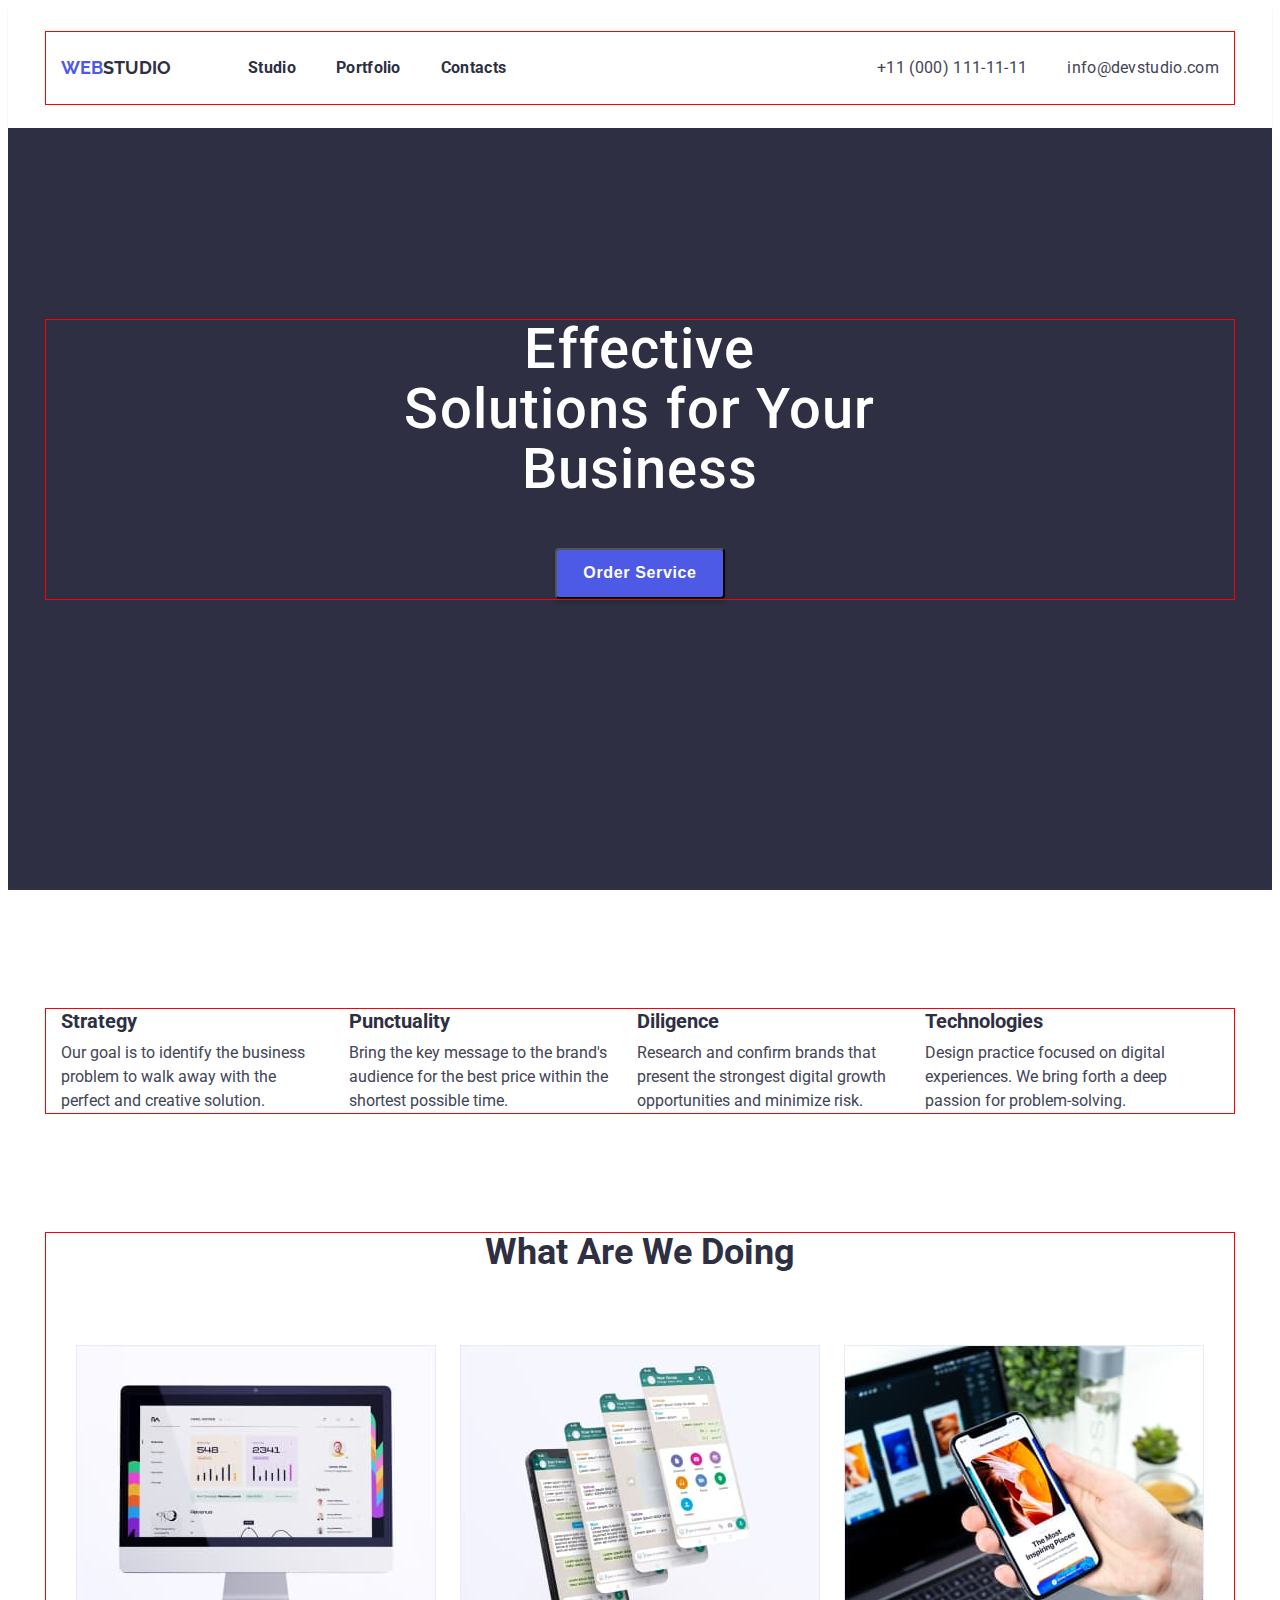
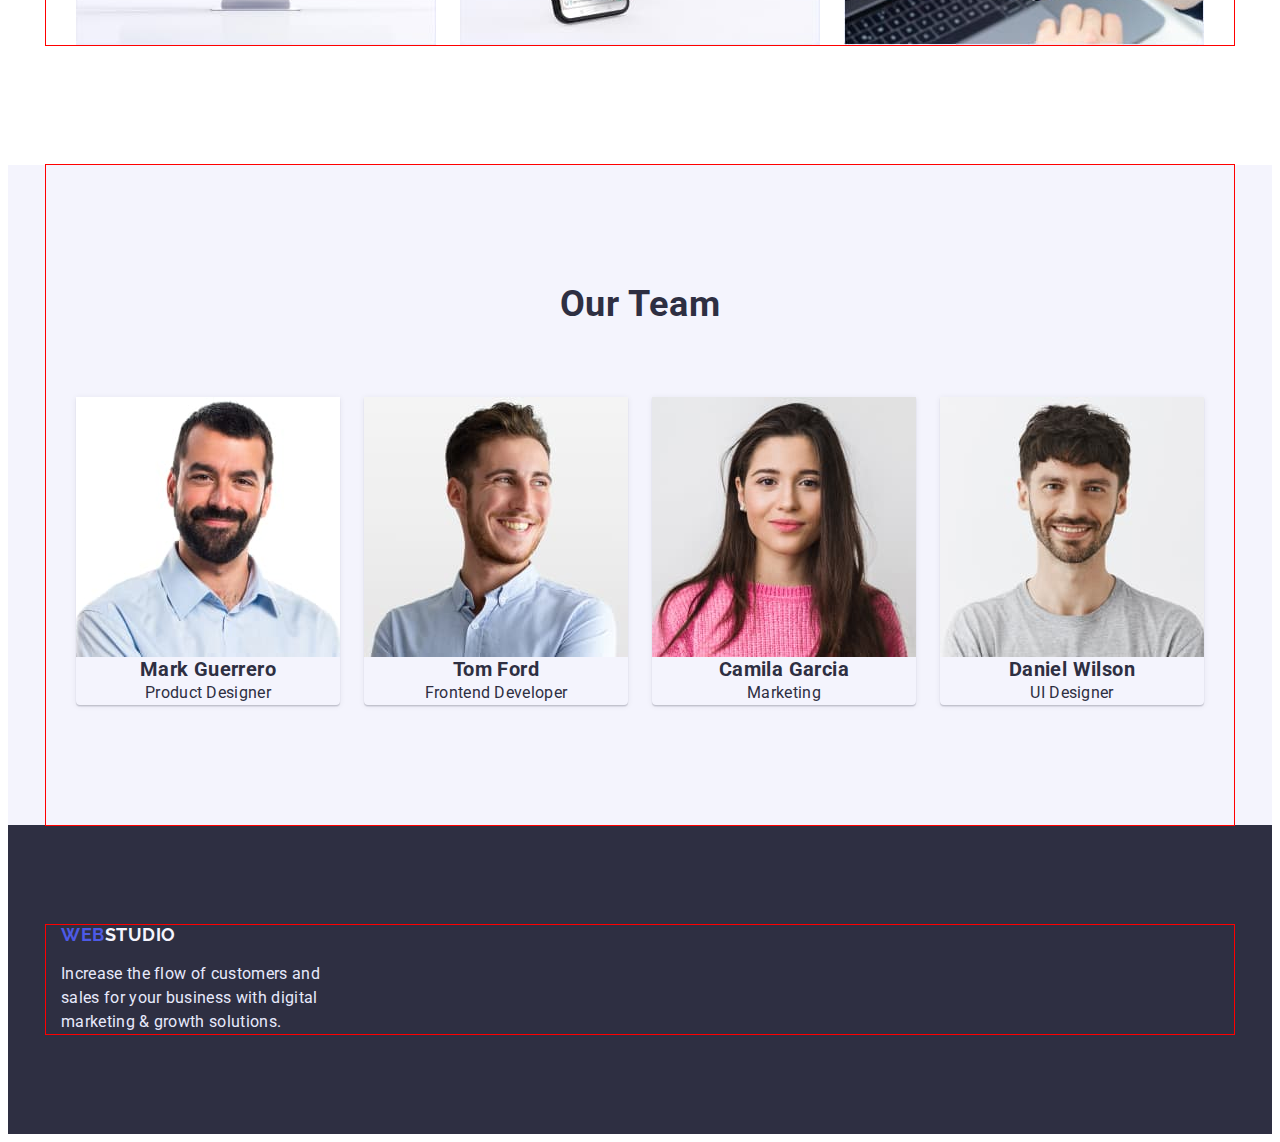
==== commit 66a49537: "ДЗ-3 майже все" ====
--- a/index.html
+++ b/index.html
@@ -8,7 +8,7 @@
     <link rel="preconnect" href="https://fonts.googleapis.com" />
     <link rel="preconnect" href="https://fonts.gstatic.com" crossorigin />
     <link
-      href="https://fonts.googleapis.com/css2?family=Raleway:wght@700&family=Roboto:wght@400;500;700;900&display=swap"
+      href="https://fonts.googleapis.com/css2?family=Raleway:wght@800&family=Roboto:wght@400;500;700;900&display=swap"
       rel="stylesheet"
     />
     <link
@@ -18,7 +18,7 @@
       crossorigin="anonymous"
       referrerpolicy="no-referrer"
     />
-    <title>Document</title>
+    <title>Webstudio</title>
   </head>
   <body>
     <header class="header">
@@ -36,7 +36,6 @@
               <li><a class="link-navigation" href="#">Contacts</a></li>
             </ul>
           </nav>
-
           <ul class="navigation-contacts-list">
             <li>
               <a class="link-contacts" href="tel:+110001111111"
--- a/css/styles.css
+++ b/css/styles.css
@@ -198,7 +198,7 @@
 }
 
 .advantages-list-item {
- max-width: 264px;
+  max-width: 264px;
 }
 
 .advantages-list-item-title {
@@ -238,7 +238,6 @@
 }
 
 .work-title-list-img {
-   
 }
 
 /* section our team */
@@ -261,6 +260,7 @@
 
 .team-list {
   display: flex;
+  justify-content: center;
   gap: 24px;
 }
 
@@ -268,9 +268,9 @@
   box-shadow: 0px 1px 6px rgba(46, 47, 66, 0.08),
     0px 1px 1px rgba(46, 47, 66, 0.16), 0px 2px 1px rgba(46, 47, 66, 0.08);
   border-radius: 0px 0px 4px 4px;
-  margin: 0 24px 0 0;
   margin-bottom: 120px;
   text-align: center;
+  width: calc((100 - 72px) / 4);
 }
 
 .team-list-card-title {
@@ -289,23 +289,9 @@
 
 /* second page (Portfolio) */
 
-.button-action {
-  font-weight: 700;
-  font-size: 16px;
-  line-height: 1.5;
-  align-items: center;
-  cursor: pointer;
-  letter-spacing: 0.04em;
-  color: var(--color-action);
-  background-color: var(--color-background-button);
-  border: 1px solid #e7e9fc;
-  border-radius: 4px;
-}
-
-.button-action:hover,
-.button-action:focus {
-  color: var(--color-third);
-  background-color: var(--color-action);
+.portfolio-section {
+  padding-top: 96px;
+  padding-bottom: 120px;
 }
 
 .gallery-title {
@@ -320,10 +306,45 @@
   overflow: hidden;
 }
 
+.portfolio-navigation-list {
+  display: flex;
+  justify-content: center;
+  gap: 24px;
+  margin-bottom: 72px;
+}
+
+.button-action {
+  font-weight: 700;
+  font-size: 16px;
+  line-height: 1.5;
+  align-items: center;
+  cursor: pointer;
+  letter-spacing: 0.04em;
+  color: var(--color-action);
+  background-color: var(--color-background-button);
+  border: 1px solid #e7e9fc;
+  border-radius: 4px;
+  padding: 8px 16px;
+}
+
+.button-action:hover,
+.button-action:focus {
+  color: var(--color-third);
+  background-color: var(--color-action);
+}
+
+.portfolio-images-list {
+  display: flex;
+  flex-wrap: wrap;
+  column-gap: 24px;
+  row-gap: 48px;
+}
+
 .portfolio-images-card {
   box-sizing: border-box;
   border: 0.5px solid #f4f4fd;
   box-shadow: 0px 1px 6px rgba(46, 47, 66, 0.08);
+  width: calc((100 - 144) / 9);
 }
 
 .portfolio-images-card-title {
@@ -332,6 +353,9 @@
   line-height: 1.2;
   letter-spacing: 0.02em;
   color: var(--color-primary);
+  margin-top: 32px;
+  margin-bottom: 8px;
+  margin-left: 16px;
 }
 
 .portfolio-images-card-text {
@@ -339,6 +363,8 @@
   line-height: 1.5;
   letter-spacing: 0.02em;
   color: var(--color-secondary);
+  margin-left: 16px;
+  margin-bottom: 32px;
 }
 
 /* footer */
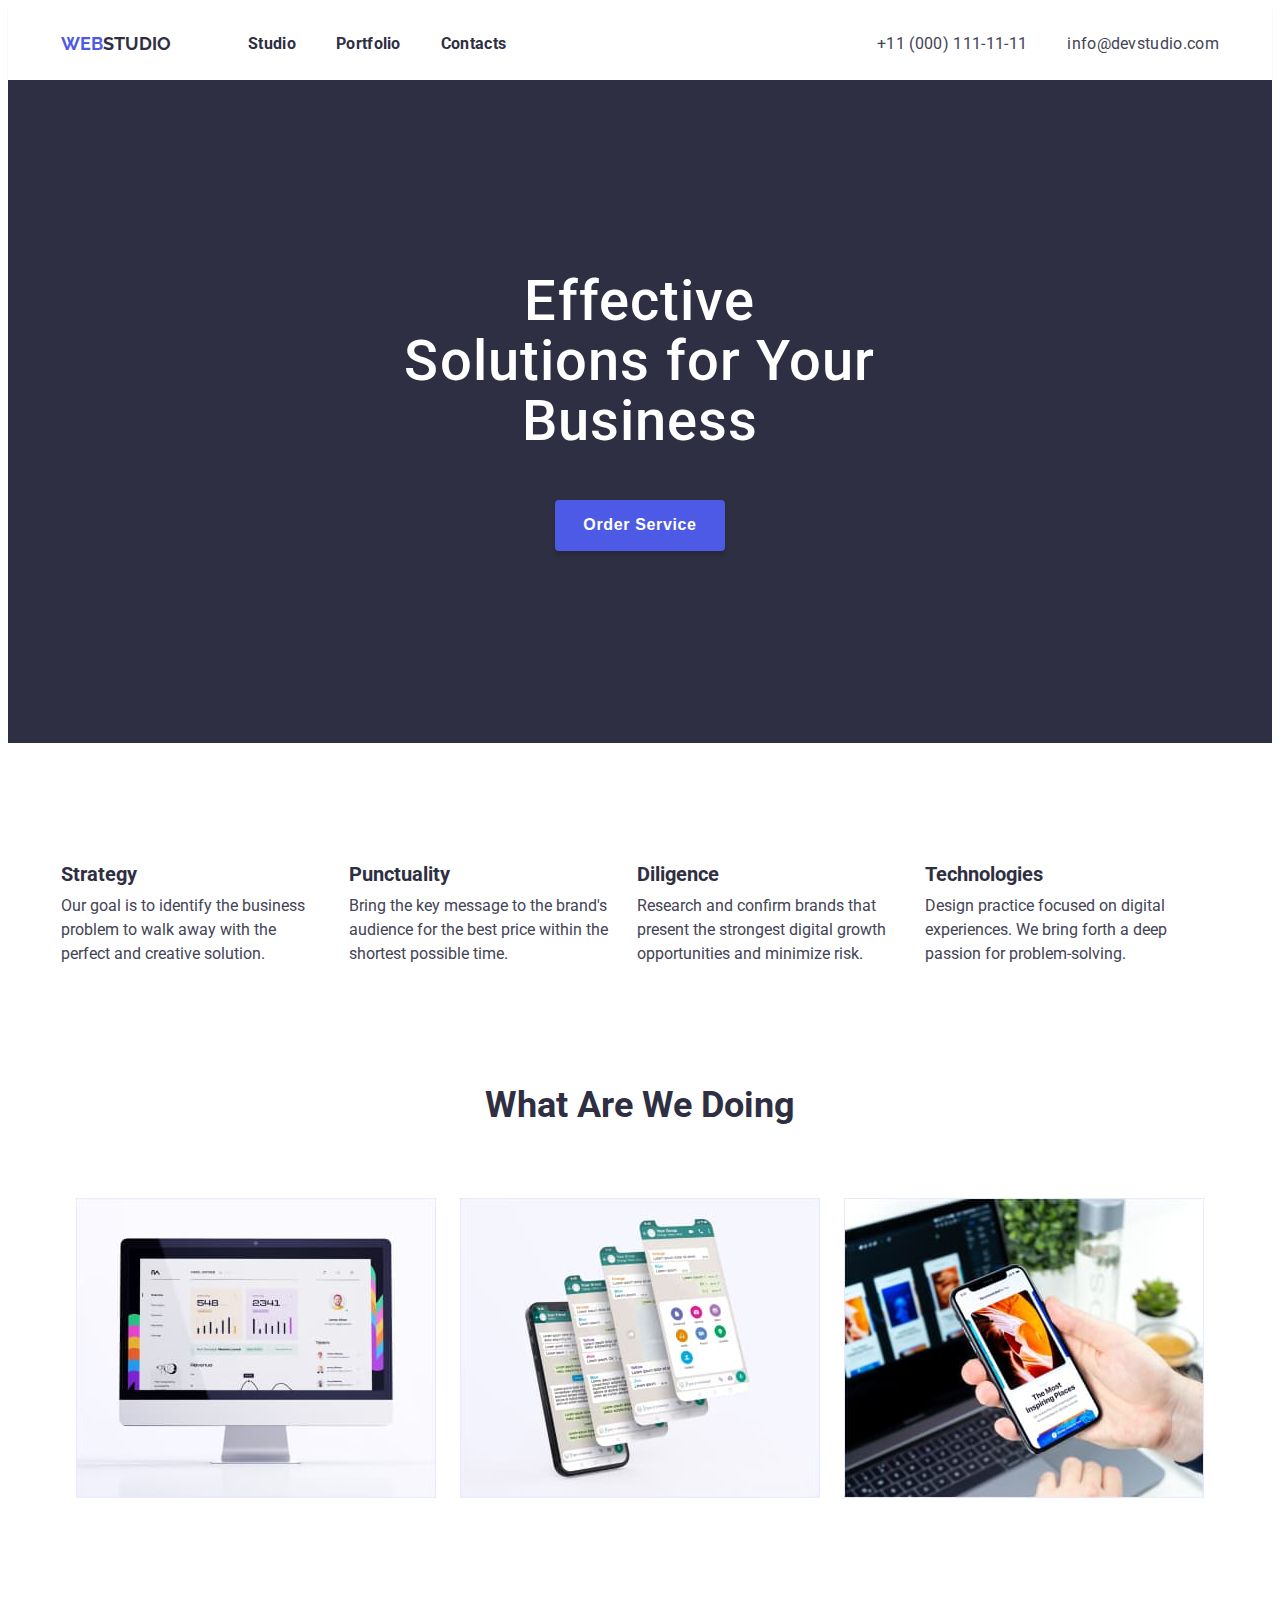
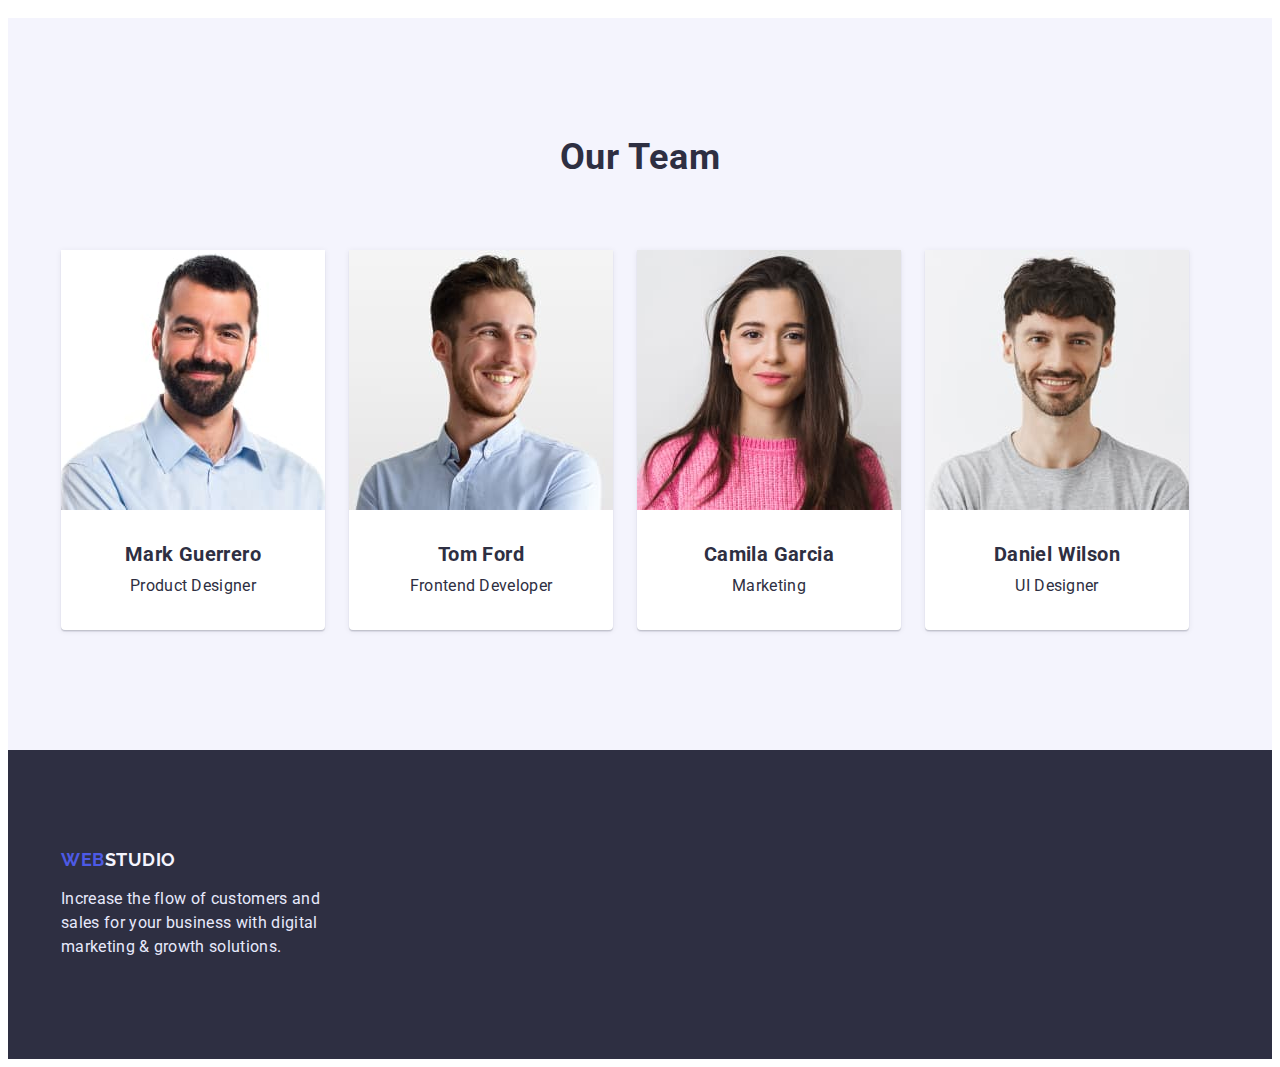
==== commit b0fc880a: "Правки ДЗ-3" ====
--- a/index.html
+++ b/index.html
@@ -4,6 +4,13 @@
     <meta charset="UTF-8" />
     <meta http-equiv="X-UA-Compatible" content="IE=edge" />
     <meta name="viewport" content="width=device-width, initial-scale=1.0" />
+    <link
+      rel="stylesheet"
+      href="https://cdnjs.cloudflare.com/ajax/libs/modern-normalize/1.1.0/modern-normalize.min.css"
+      integrity="sha512-wpPYUAdjBVSE4KJnH1VR1HeZfpl1ub8YT/NKx4PuQ5NmX2tKuGu6U/JRp5y+Y8XG2tV+wKQpNHVUX03MfMFn9Q=="
+      crossorigin="anonymous"
+      referrerpolicy="no-referrer"
+    />
     <link rel="stylesheet" href="./css/styles.css" />
     <link rel="preconnect" href="https://fonts.googleapis.com" />
     <link rel="preconnect" href="https://fonts.gstatic.com" crossorigin />
@@ -11,13 +18,7 @@
       href="https://fonts.googleapis.com/css2?family=Raleway:wght@800&family=Roboto:wght@400;500;700;900&display=swap"
       rel="stylesheet"
     />
-    <link
-      rel="stylesheet"
-      href="https://cdnjs.cloudflare.com/ajax/libs/modern-normalize/1.1.0/modern-normalize.min.css"
-      integrity="sha512-wpPYUAdjBVSE4KJnH1VR1HeZfpl1ub8YT/NKx4PuQ5NmX2tKuGu6U/JRp5y+Y8XG2tV+wKQpNHVUX03MfMFn9Q=="
-      crossorigin="anonymous"
-      referrerpolicy="no-referrer"
-    />
+
     <title>Webstudio</title>
   </head>
   <body>
@@ -123,8 +124,10 @@
           <ul class="team-list">
             <li class="team-list-card">
               <img src="./images/Mark.jpg" alt="product-designer" width="264" />
-              <h3 class="team-list-card-title">Mark Guerrero</h3>
-              <p class="team-list-card-text">Product Designer</p>
+              <div class="team-list-box">
+                <h3 class="team-list-card-title">Mark Guerrero</h3>
+                <p class="team-list-card-text">Product Designer</p>
+              </div>
             </li>
             <li class="team-list-card">
               <img
@@ -132,18 +135,24 @@
                 alt="frontend-developer"
                 width="264"
               />
-              <h3 class="team-list-card-title">Tom Ford</h3>
-              <p class="team-list-card-text">Frontend Developer</p>
+              <div class="team-list-box">
+                <h3 class="team-list-card-title">Tom Ford</h3>
+                <p class="team-list-card-text">Frontend Developer</p>
+              </div>
             </li>
             <li class="team-list-card">
               <img src="./images/Camila.jpg" alt="marketing" width="264" />
-              <h3 class="team-list-card-title">Camila Garcia</h3>
-              <p class="team-list-card-text">Marketing</p>
+              <div class="team-list-box">
+                <h3 class="team-list-card-title">Camila Garcia</h3>
+                <p class="team-list-card-text">Marketing</p>
+              </div>
             </li>
             <li class="team-list-card">
               <img src="./images/Daniel.jpg" alt="ui-designer" width="264" />
-              <h3 class="team-list-card-title">Daniel Wilson</h3>
-              <p class="team-list-card-text">UI Designer</p>
+              <div class="team-list-box">
+                <h3 class="team-list-card-title">Daniel Wilson</h3>
+                <p class="team-list-card-text">UI Designer</p>
+              </div>
             </li>
           </ul>
         </div>
--- a/css/styles.css
+++ b/css/styles.css
@@ -34,6 +34,8 @@
 
 img {
   display: block;
+  max-width: 100%;
+  height: auto;
 }
 
 /* Header */
@@ -43,15 +45,10 @@
   /* border-bottom: solid; */
   box-shadow: 0px 0px 0px rgba(46, 47, 66, 0.08),
     0px 1px 1px rgba(46, 47, 66, 0.16), 0px 0px 0px rgba(46, 47, 66, 0.08);
-  padding-top: 24px;
-  padding-bottom: 24px;
-  /* display: flex; */
 }
 
 .container-navigation {
   display: flex;
-  padding-top: 24px;
-  padding-bottom: 24px;
 }
 
 /* logo */
@@ -65,6 +62,9 @@
   text-transform: uppercase;
   text-decoration: none;
   margin-right: 77px;
+  padding-top: 24px;
+  padding-bottom: 24px;
+  display: block;
 }
 
 .web-header-logo {
@@ -77,7 +77,7 @@
   width: 1158px;
   padding-left: 15px;
   padding-right: 15px;
-  outline: 1px solid red;
+  /* outline: 1px solid red; */
   margin: 0 auto;
 }
 
@@ -99,6 +99,9 @@
 .link-navigation {
   color: var(--color-primary);
   text-decoration: none;
+  padding-top: 24px;
+  padding-bottom: 24px;
+  display: block;
 }
 
 .link-navigation:hover,
@@ -119,6 +122,9 @@
 .link-contacts {
   color: var(--color-secondary);
   text-decoration: none;
+  padding-top: 24px;
+  padding-bottom: 24px;
+  display: block;
 }
 
 .link-contacts:hover,
@@ -133,7 +139,7 @@
 .section-hero {
   background-color: var(--color-primary);
   padding-top: 192px;
-  padding-bottom: 291px;
+  padding-bottom: 192px;
 }
 .section-hero-title {
   font-weight: 500;
@@ -157,14 +163,13 @@
   cursor: pointer;
   width: 170px;
   height: 51px;
-  left: 635px;
-  top: 432px;
   box-shadow: 0px 4px 4px rgba(0, 0, 0, 0.15);
   border-radius: 4px;
   color: var(--color-third);
   background-color: var(--color-action);
   display: block;
   margin: 0 auto;
+  border: none;
 }
 
 .button-section-hero:hover,
@@ -244,6 +249,8 @@
 
 .team {
   background-color: var(--color-background-brand);
+  padding-top: 120px;
+  padding-bottom: 120px;
 }
 
 .team-title {
@@ -254,13 +261,11 @@
   letter-spacing: 0.02em;
   text-transform: capitalize;
   color: var(--color-primary);
-  padding-top: 120px;
   margin-bottom: 72px;
 }
 
 .team-list {
   display: flex;
-  justify-content: center;
   gap: 24px;
 }
 
@@ -268,9 +273,14 @@
   box-shadow: 0px 1px 6px rgba(46, 47, 66, 0.08),
     0px 1px 1px rgba(46, 47, 66, 0.16), 0px 2px 1px rgba(46, 47, 66, 0.08);
   border-radius: 0px 0px 4px 4px;
-  margin-bottom: 120px;
   text-align: center;
   width: calc((100 - 72px) / 4);
+  background-color: var(--color-third);
+}
+
+.team-list-box {
+  display: block;
+  padding: 32px 16px;
 }
 
 .team-list-card-title {
@@ -278,6 +288,7 @@
   font-size: 20px;
   line-height: 1.2;
   letter-spacing: 0.02em;
+  margin-bottom: 8px;
   color: var(--color-primary);
 }
 
@@ -335,8 +346,9 @@
 
 .portfolio-images-list {
   display: flex;
+  justify-content: center;
   flex-wrap: wrap;
-  column-gap: 24px;
+  column-gap: 21px;
   row-gap: 48px;
 }
 
@@ -344,7 +356,7 @@
   box-sizing: border-box;
   border: 0.5px solid #f4f4fd;
   box-shadow: 0px 1px 6px rgba(46, 47, 66, 0.08);
-  width: calc((100 - 144) / 9);
+  width: calc((100 - 72) / 3);
 }
 
 .portfolio-images-card-title {
@@ -376,7 +388,6 @@
 
 .footer-container {
   width: 264px;
-  margin-right: 156px;
 }
 
 .footer-logo {
